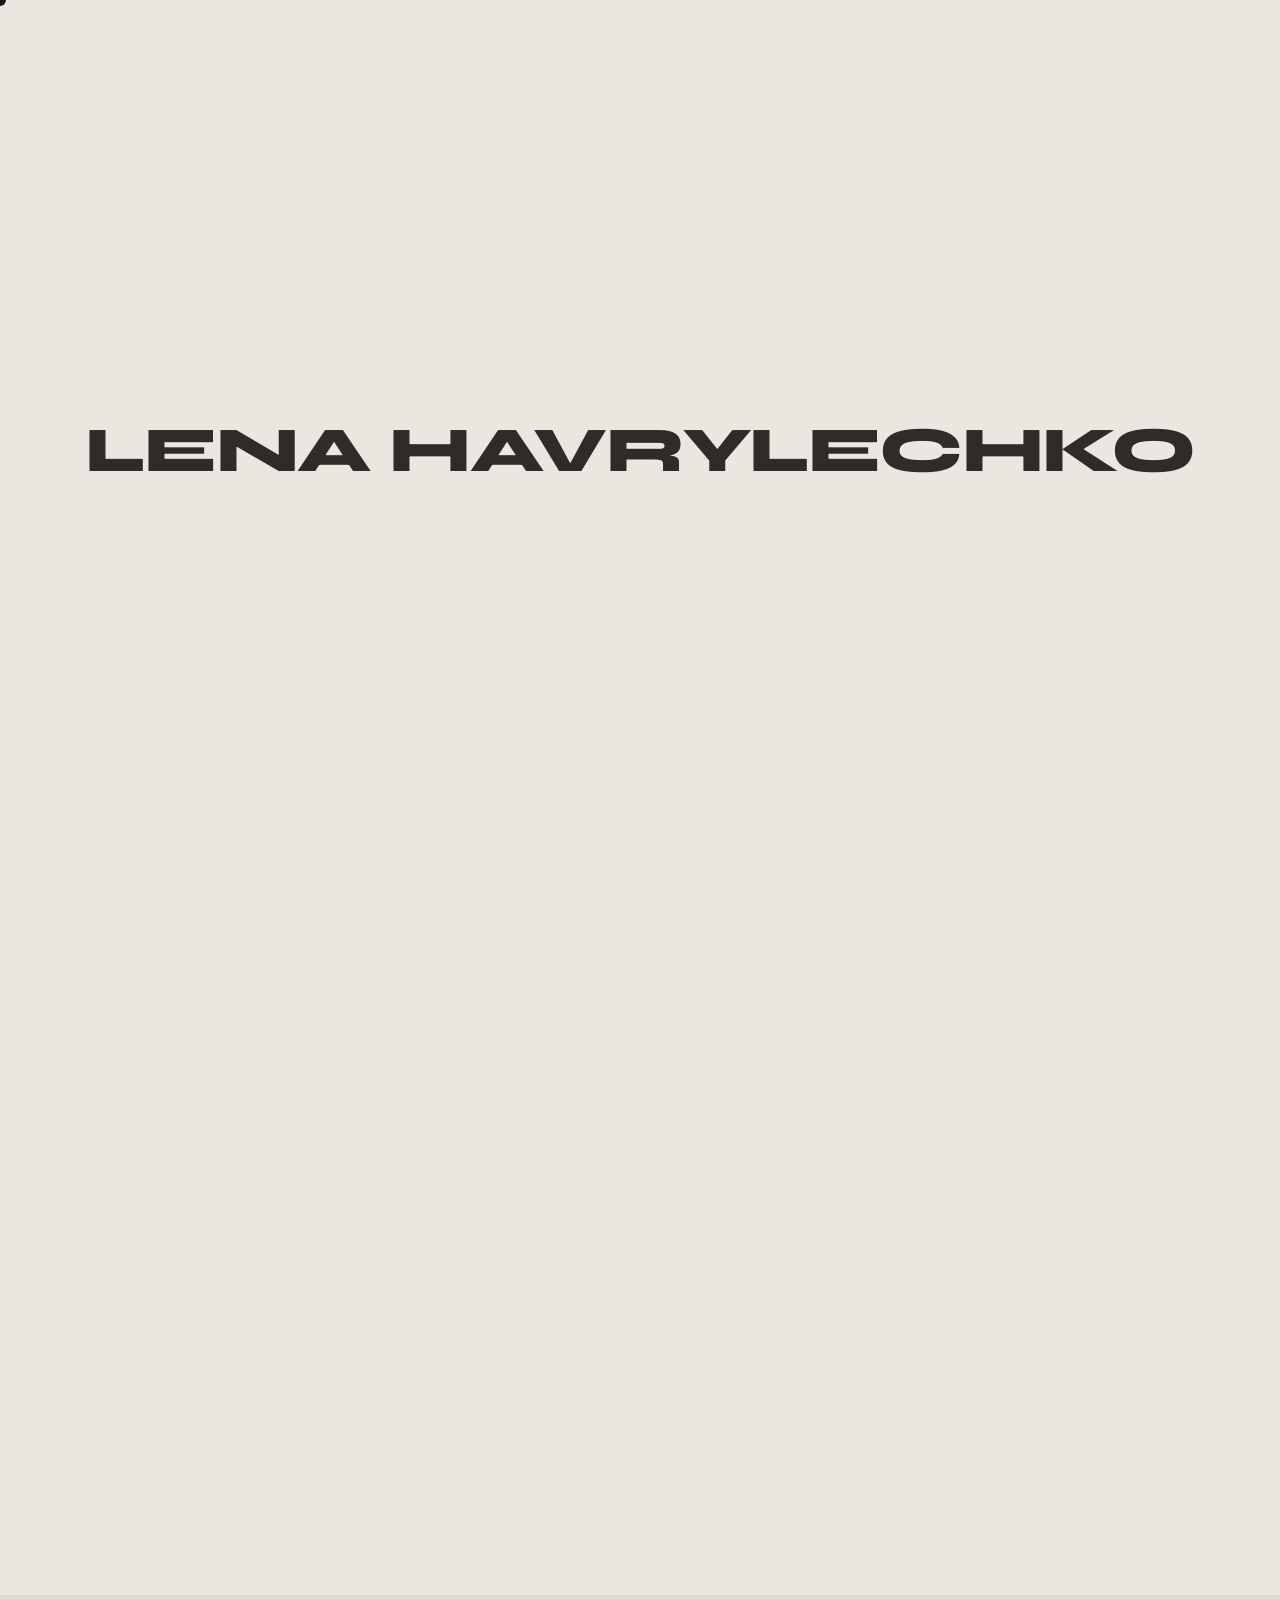
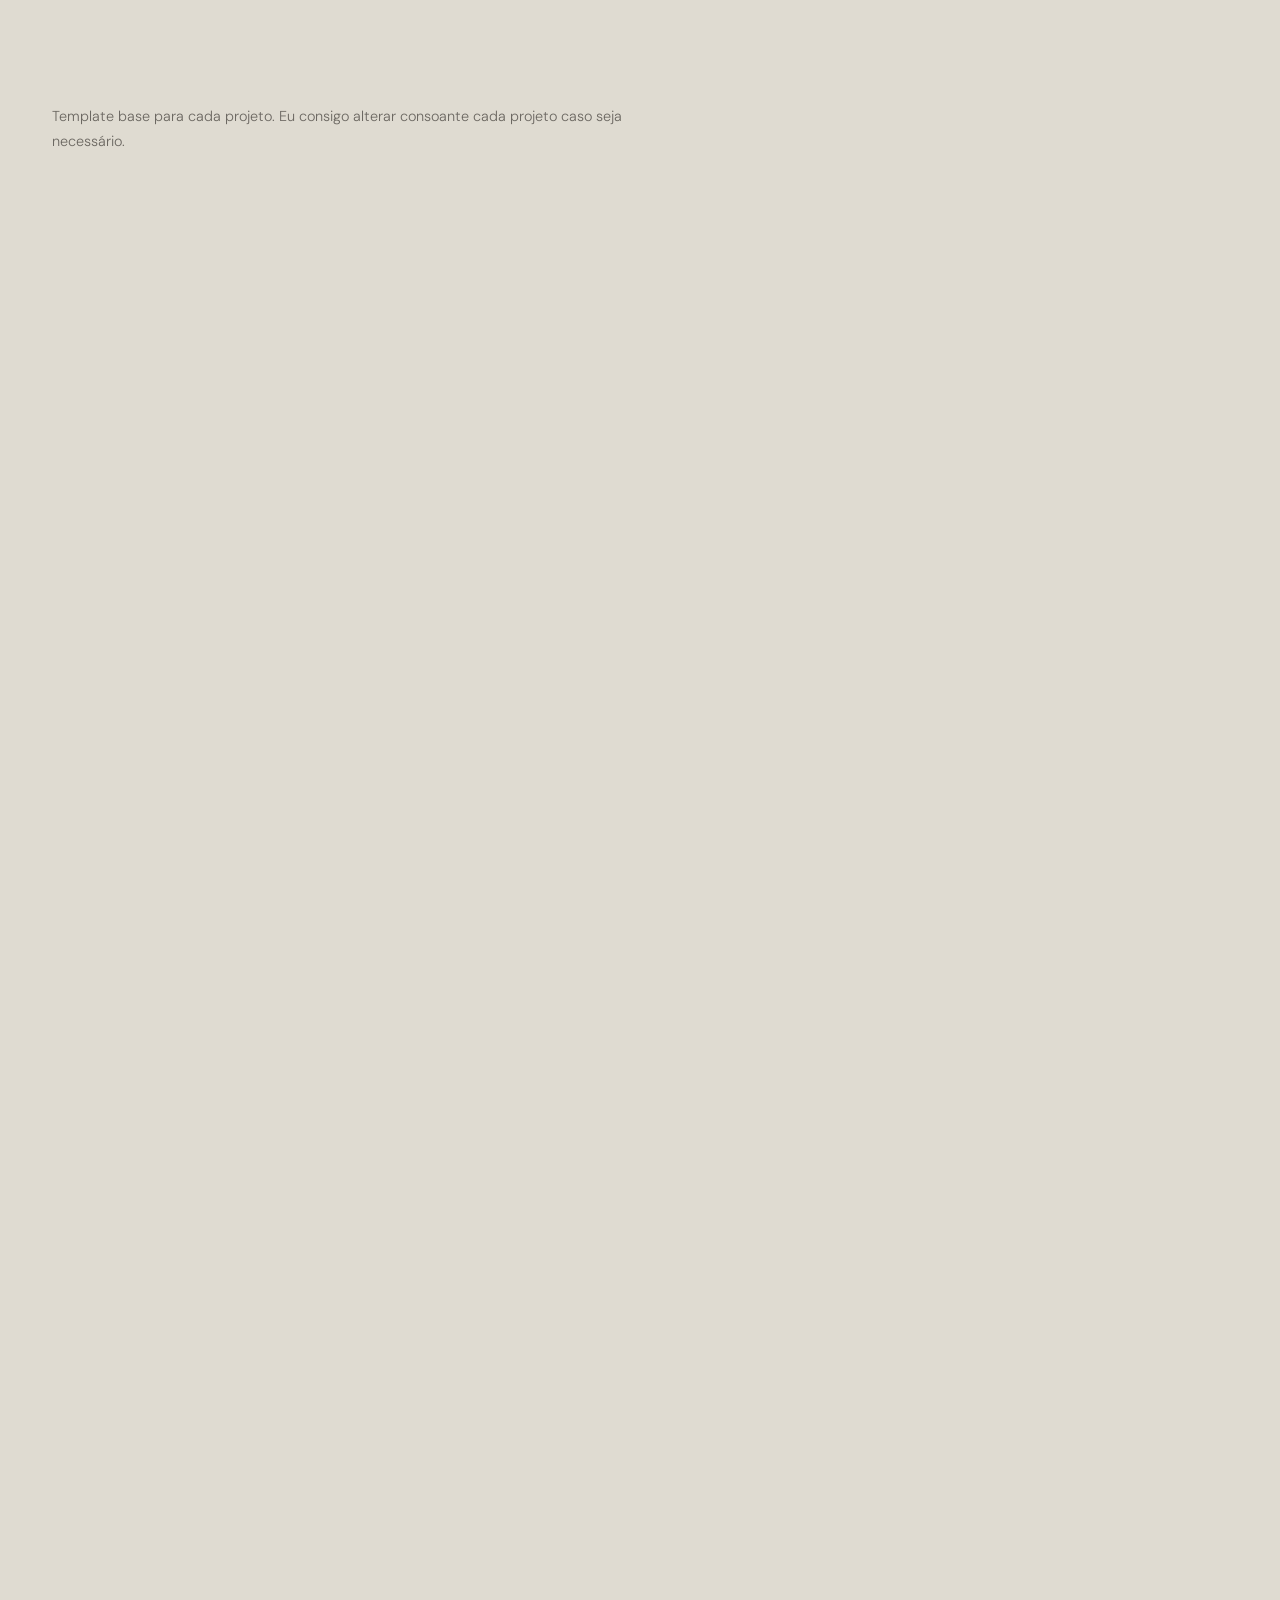
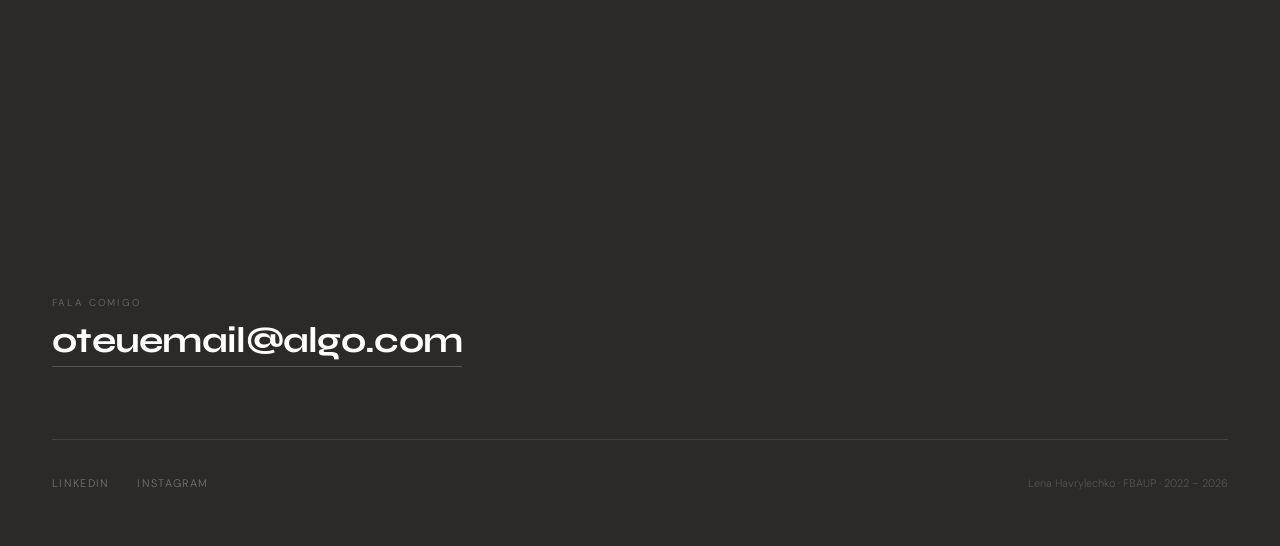
==== index.html @ eed24e43 "Update index.html" ====
<!DOCTYPE html>
<html lang="en">
<head>
  <meta charset="UTF-8">
  <meta name="viewport" content="width=device-width, initial-scale=1.0">
  <title>Lena Havrylechko — Portfolio Digital</title>
  <meta property="og:type" content="website">
  <meta property="og:title" content="Lena Havrylechko — Creative Portfolio">
  <meta property="og:description" content="Estudante na FBAUP (2022-2026).">
  <meta property="og:image" content="https://xeuph44-dot.github.io/imagens/favicon.svg">
  <link rel="icon" type="image/svg+xml" href="imagens/favicon.svg">
  <link rel="preconnect" href="https://fonts.googleapis.com">
  <link rel="preconnect" href="https://fonts.gstatic.com" crossorigin>
  <link href="https://fonts.googleapis.com/css2?family=Syne:wght@400;700;800&family=DM+Sans:ital,opsz,wght@0,9..40,300;0,9..40,400;0,9..40,500;1,9..40,300&display=swap" rel="stylesheet">
  <link rel="stylesheet" href="style.css">
</head>
<body>

<div id="preloader">
  <div class="preloader-text">LENA <span>HAVRYLECHKO</span></div>
</div>

<div id="custom-cursor">
  <span class="cursor-text">VIEW</span>
</div>

<!-- NAV -->
<nav class="nav" id="site-nav">
  <a href="#" class="nav-logo">Lena Havrylechko</a>
  <ul class="nav-links">
    <li><a href="index.html" class="active">Index</a></li>
    <li><a href="index.html#work">Work</a></li>
    <li><a href="play.html">Play</a></li>
    <li><a href="index.html#about">About</a></li>
    <li><a href="#" id="theme-toggle" style="font-weight: 700;">Dark Mode</a></li>
  </ul>
</nav>

<!-- HERO -->
<section class="hero" id="index">
  <div class="hero-eyebrow fi">
    <span class="eyebrow-dash"></span>
    <span class="eyebrow-text">Creative Portfolio — FBAUP · 2022 – 2026</span>
  </div>

  <h1 class="hero-headline fi">
    WELCOME<br>
    <span class="soft">TO</span> THE<br>
    COLLECTION<span class="soft">.</span>
  </h1>

  <div class="hero-lower fi">

    <div class="hero-slideshow-container">
      <div class="hero-slideshow">
        <img src="imagens/imagem1.webp" class="slide active" alt="Trabalho 1">
        <img src="imagens/imagem2.webp" class="slide" alt="Trabalho 2">
        <img src="imagens/imagem3.webp" class="slide" alt="Trabalho 3">
      </div>

      <div class="slide-captions">
        <div class="slide-cap active">
          <span class="sc-cat">Tema</span>
          <span class="sc-brand">LENA HAVRYLECHKO</span>
          <span class="sc-year">2024</span>
        </div>
        <div class="slide-cap">
          <span class="sc-cat">Tema</span>
          <span class="sc-brand">LENA HAVRYLECHKO</span>
          <span class="sc-year">2025</span>
        </div>
        <div class="slide-cap">
          <span class="sc-cat">Tema</span>
          <span class="sc-brand">LENA HAVRYLECHKO</span>
          <span class="sc-year">2026</span>
        </div>
      </div>
    </div>

    <div class="hero-right-col">
      <div class="hero-text-zone">
        <p class="hero-desc">
          Uma frase impactante e isso que explique bué brevemente o teu percurso ou algo do género.
        </p>
        <div class="hero-actions">
          <a href="portfolio_lena.pdf" target="_blank" class="play-cta">See Portfolio</a>
          <a href="curriculo_lena.pdf" target="_blank" class="play-cta">Download CV</a>
        </div>
      </div>

      <div class="hero-skills">
        <span class="skills-title">My main skills</span>
        <div class="skill-item">Photography</div>
        <div class="skill-item">Hand-drawn tile painting</div>
        <div class="skill-item"></div>
        <div class="skill-item">O teu ponto forte 4</div>
        <div class="skill-item">O teu ponto forte 5</div>
      </div>
    </div>
  </div>
</section>

<!-- SELECTED WORK -->
<section class="work-section" id="work">
  <div class="section-header fi">
    <span class="section-label">Selected Work</span>
    <span class="section-count">03 Projects</span>
  </div>

  <div class="projects-list fi">
    <a class="project-row" href="#project-detail">
      <span class="proj-num">01</span>
      <span class="proj-dot"></span>
      <div class="proj-main">
        <span class="proj-cat">Documentary on ukranian lives</span>
        <span class="proj-title">Stories that stayed</span>
      </div>
      <span class="proj-course">Cadeira</span>
      <span class="proj-year">Ano</span>
      <span class="proj-arrow">↗</span>
    </a>

    <a class="project-row" href="#">
      <span class="proj-num">02</span>
      <span class="proj-dot"></span>
      <div class="proj-main">
        <span class="proj-cat">Tema</span>
        <span class="proj-title">Projeto 2</span>
      </div>
      <span class="proj-course">Cadeira</span>
      <span class="proj-year">Ano</span>
      <span class="proj-arrow">↗</span>
    </a>

    <a class="project-row" href="#">
      <span class="proj-num">03</span>
      <span class="proj-dot"></span>
      <div class="proj-main">
        <span class="proj-cat">Tema</span>
        <span class="proj-title">Projeto 3</span>
      </div>
      <span class="proj-course">Cadeira</span>
      <span class="proj-year">Ano</span>
      <span class="proj-arrow">↗</span>
    </a>
  </div>
</section>

<!-- PROJECT DETAIL SPEC -->
<section class="detail-section" id="project-detail">
  <div class="section-header fi">
    <span class="section-label">Anatomia — Página de Detalhe de Projeto</span>
  </div>
  <p style="font-size:0.9rem;color:var(--ink-mid);max-width:580px;line-height:1.75;margin-top:6px;margin-bottom:36px">
    Template base para cada projeto. Eu consigo alterar consoante cada projeto caso seja necessário.
  </p>

  <div class="detail-spec fi">
    <!-- Nav bar -->
    <div class="ds-nav">
      <span class="ds-nav-logo" style="cursor:pointer;" id="nav-back-top">LENA</span>
      <span id="nav-proj-title">Work / LENA - Projeto 1</span>
      <span>
        <a href="#" id="nav-prev" style="text-decoration:none; color:inherit;">← Prev</a> &nbsp;|&nbsp;
        <a href="#" id="nav-next" style="text-decoration:none; color:inherit;">Next →</a>
      </span>
    </div>

    <!-- Hero zone -->
    <div class="ds-hero">
      <div>
        <div class="ann">Zona 1 — Identificação do Projeto</div>
        <div class="ds-proj-num">01</div>
        <div class="ds-proj-title">LENA —<br>Projeto<br>1</div>
      </div>
      <div>
        <div class="ann" style="margin-bottom:20px">Zona 2 — Ficha Técnica</div>
        <div class="ds-meta-row"><span class="ds-meta-label">Categoria</span><span class="ds-meta-val">Tema</span></div>
        <div class="ds-meta-row"><span class="ds-meta-label">Cadeira</span><span class="ds-meta-val">Cadeira</span></div>
        <div class="ds-meta-row"><span class="ds-meta-label">Ano</span><span class="ds-meta-val">Ano</span></div>
        <div class="ds-meta-row"><span class="ds-meta-label">Docente</span><span class="ds-meta-val">Prof. [Nome]</span></div>
        <div class="ds-meta-row"><span class="ds-meta-label">Equipa</span><span class="ds-meta-val">Lena Havrylechko</span></div>
        <div class="ds-meta-row" style="border-bottom:none"><span class="ds-meta-label">Ferramentas</span><span class="ds-meta-val">Ferramentas que usaste</span></div>
      </div>
    </div>

    <!-- Full-width image -->
    <div class="ds-image-full" style="padding: 0; border: none;">
      <img src="imagens/imagem1.webp" alt="Capa do projeto" class="imagem-real">
    </div>

    <!-- Body: concept + process -->
    <div class="ds-body">
      <div>
        <div class="ann">Zona 4 — O Conceito</div>
        <div class="ds-body-label" style="margin-top:8px">Conceito &amp; Brief</div>
        <div class="ds-body-text"> Ya </div>
      </div>
      <div>
        <div class="ann">Zona 5 — Processo</div>
        <div class="ds-body-label" style="margin-top:8px">Investigação &amp; Processo</div>
        <div class="ds-body-text"> Ya </div>
      </div>
    </div>

    <!-- Image grid -->
    <div class="ds-img-grid">
      <div class="ds-img-cell"><span class="ph-label">[ Imagem 1 ]</span></div>
      <div class="ds-img-cell"><span class="ph-label">[ Imagem 2 ]</span></div>
      <div class="ds-img-cell"><span class="ph-label">[ Imagem 3 ]</span></div>
      <div class="ds-img-cell"><span class="ph-label">[ Imagem 4 ]</span></div>
    </div>

    <!-- Video zone -->
    <div class="ds-video-zone">
      <div class="ann">Zona 6 — Vídeo</div>
      <div class="ds-video-label" style="margin-top:8px"> Título do video </div>
      <div class="ds-video-main">
        <svg viewBox="0 0 24 24" fill="none" stroke="currentColor" stroke-width="1.5"><circle cx="12" cy="12" r="10"/><polygon points="10,8 16,12 10,16"/></svg>
        VÍDEO PRINCIPAL — Making-of  / Demo Final
      </div>
      <div class="ds-video-sm-row">
        <div class="ds-video-sm">Clipe 1</div>
        <div class="ds-video-sm">Clipe 2</div>
      </div>
    </div>

    <!-- Next project nav -->
    <div class="ds-next">
      <span class="ds-next-label">Próximo Projeto</span>
      <div>
        <div style="font-size:0.58rem;letter-spacing:0.16em;text-transform:uppercase;color:var(--ink-faint);margin-bottom:4px">02 — Editorial Design</div>
        <div class="ds-next-title">LENA - Projeto 2 ↗</div>
      </div>
    </div>
  </div>
</section>

<!-- PLAYGROUND TEASER -->
<section class="play-section fi" id="play">
  <div>
    <div class="play-eyebrow">Also Explore →</div>
    <div class="play-title">PLAY<br>GROUND</div>
    <p class="play-desc">Works-in-progress, almost-made-its, weekend experiments, and all the beautiful failures in between.</p>
  </div>
  <a href="play.html" class="play-cta">Explore the Playground →</a>
</section>

<!-- SITEMAP -->
<section class="sitemap-section">
  <div class="section-header fi">
    <span class="section-label">Mapa do Site — Estrutura de Navegação</span>
  </div>

  <div class="sitemap-grid fi">
    <div class="sitemap-col">
      <div class="sitemap-page">01 — Index</div>
      <div class="sitemap-item"><b>Welcome</b>Opa eu depois arranjo o que escrever nestas partes mas tou sem ideias</div>
      <div class="sitemap-item"><b>Focus Statement</b>Especialidades e isso</div>
      <div class="sitemap-item"><b>Selected Work</b>Lista sequencial dos teus projetos com número, categoria, nome, cadeira e ano</div>
      <div class="sitemap-item"><b>Playground Teaser</b>Também não sei o que meter aqui mas oi lena és muito fixe</div>
    </div>

    <div class="sitemap-col">
      <div class="sitemap-page">02 — Work</div>
      <div class="sitemap-item"><b>Work Overview</b>Vista geral com uma lista ou grelha de projetos</div>
      <div class="sitemap-item"><b>Project Detail (×5)</b>Case study completo por projeto se quiseres, se não removo essa parte</div>
      <div class="sitemap-item"><b>→ Conceito</b>Brief, intenção criativa, problema</div>
      <div class="sitemap-item"><b>→ Processo</b>Rascunhos, iterações, pesquisa ou fontes de ideias</div>
      <div class="sitemap-item"><b>→ Finais</b>Imagens do projeto em si</div>
      <div class="sitemap-item"><b>→ Vídeo</b>Motion, making-of, algum projeto em vídeo que tenhas, etc...</div>
    </div>

    <div class="sitemap-col">
      <div class="sitemap-page">03 — Play</div>
      <div class="sitemap-item"><b>Intro Copy</b>Uma frase chunga que nem tudo o que começa termina</div>
      <div class="sitemap-item"><b>WIP / Testes</b>Projetos em progresso, explorações soltas</div>
      <div class="sitemap-item"><b>Almost Made It</b>Projetos quase finais — semi-apresentáveis</div>
      <div class="sitemap-item"><b>Experiments</b>Trabalhos pessoais fora do curriculum</div>
    </div>

    <div class="sitemap-col">
      <div class="sitemap-page">04 — About</div>
      <div class="sitemap-item"><b>My Story</b>Percurso e contexto ao longo dos anos</div>
      <div class="sitemap-item"><b>Method</b>Processo de pesquisa e estratégia criativa</div>
      <div class="sitemap-item"><b>Values</b>O que me guia enquanto artista</div>
    </div>

    <div class="sitemap-col">
      <div class="sitemap-page">05 — Contact</div>
      <div class="sitemap-item"><b>See You / Despedida</b>Headline de saída</div>
      <div class="sitemap-item"><b>Email grande</b>oteuemail@algo.com em tamanho de destaque</div>
      <div class="sitemap-item"><b>Redes Sociais</b>LinkedIn · Instagram  alguma outra rede social</div>
      <div class="sitemap-item"><b>Créditos</b>Ano + escola + nome</div>
    </div>
  </div>
</section>

<!-- ABOUT -->
<section class="about-section" id="about">
  <div class="about-grid">

    <div class="about-left fi">
      <h2 class="about-title">NICE TO<br>MEET<br><span class="soft">YOU.</span></h2>
      <div class="about-img-wrapper">
        <img src="img/lena-perfil.jpg" alt="Lena Havrylechko" class="imagem-real">
      </div>
    </div>

    <div class="about-right fi">

      <div class="about-block">
        <h3 class="about-label">01 — My Story</h3>
        <p class="about-text">
          My name is Helena Zaruba, and I am a fourth-year student of Multimedia Fine Arts at the Faculty of Fine Arts of the University of Porto.
Several of my video projects focus on the consequences of war and its impact on everyday life.
In photography, I am particularly interested in subjects connected to my own life and environment. On one of my photographic series documents the people I worked with while employed in a restaurant, focusing on everyday relationships, work routines, and human connections.
Alongside photography and video, I also practice traditional tile painting outside the academic environment. I create hand-painted ceramic tiles using cobalt blue pigments and historical decorative patterns inspired by traditional ceramic techniques.
        </p>
      </div>

      <div class="about-block">
        <h3 class="about-label">02 — Method</h3>
        <p class="about-text">
          My artistic practice is primarily focused on photography and video. I am interested in documenting real experiences, personal stories, and contemporary social issues that shape people’s lives. Through my work, I explore themes such as war, memory, identity, friendship, migration, and social change.
        </p>
      </div>

      <div class="about-block">
        <h3 class="about-label">03 — Values</h3>
        <p class="about-text">
          Through documentary filmmaking, I seek to give space to real voices and experiences, including stories of people close to me whose lives have changed significantly in recent years.
          Across different media, I am interested in connecting personal experiences with broader social realities and creating work that is both personal and socially engaged.
        </p>
      </div>

    </div>
  </div>
</section>

<!-- FOOTER -->
<footer class="footer">
  <div class="footer-headline fi">
    SEE<br><span class="dim">YOU</span><br>SOON<span class="dim">.</span>
  </div>

  <div class="footer-cta-label">Fala comigo</div>
  <a href="mailto:hi@forma.pt" class="footer-email">oteuemail@algo.com</a>

  <div class="footer-bottom">
    <div class="footer-socials">
      <a href="#" class="footer-soc">LinkedIn</a>
      <a href="#" class="footer-soc">Instagram</a>
    </div>
    <span class="footer-copy">Lena Havrylechko · FBAUP · 2022 – 2026</span>
  </div>
</footer>

<div id="lightbox">
  <img id="lightbox-img" src="" alt="Imagem Ampliada">

  <div class="lb-footer">
    <span class="lb-cat" id="lb-cat">Categoria</span>
    <span class="lb-brand">LENA HAVRYLECHKO</span>
    <span class="lb-year" id="lb-year">2024</span>
  </div>
</div>

<script src="https://unpkg.com/lenis@1.1.13/dist/lenis.min.js"></script>
<script>
  const lenis = new Lenis({
    duration: 1.4,
    easing: (t) => Math.min(1, 1.001 - Math.pow(2, -10 * t)),
    smoothWheel: true
  });

  function raf(time) {
    lenis.raf(time);
    requestAnimationFrame(raf);
  }
  requestAnimationFrame(raf);

  const io = new IntersectionObserver(
    entries => entries.forEach(e => {
      if (e.isIntersecting) { e.target.classList.add('vis'); io.unobserve(e.target); }
    }),
    { threshold: 0.08, rootMargin: '0px 0px -32px 0px' }
  );
  document.querySelectorAll('.fi').forEach(el => io.observe(el));

  const nav = document.getElementById('site-nav');
  window.addEventListener('scroll', () => {
    nav.classList.toggle('scrolled', window.scrollY > 60);
  }, { passive: true });


  // LÓGICA DE NAVEGAÇÃO DOS PROJETOS

  const projetosData = [
    {
      num: "01",
      title: "LENA —<br>Projeto<br>1",
      category: "Tema",
      course: "Cadeira",
      year: "Ano",
      prof: "Professor",
      team: "Lena Havrylechko",
      tools: "Ferramentas",
      concept: "Conceito do projeto 1 aqui...",
      process: "Processo do projeto 1 aqui...",
      mainImage: "img/projeto1-capa.jpg",
      gallery: [
        "img/projeto1-detalhe1.jpg",
        "img/projeto1-detalhe2.jpg",
        "img/projeto1-detalhe3.jpg",
        "img/projeto1-detalhe4.jpg"
      ]
      video: "https://www.youtube.com/embed/1gpRumha0E8?si=e0bRbY8hKw0Y1LJc"
    },
    {
      num: "02",
      title: "LENA —<br>Projeto<br>2",
      category: "Tema",
      course: "Cadeira",
      year: "Ano",
      prof: "Professor",
      team: "Lena Havrylechko",
      tools: "Ferramentas",
      concept: "Conceito do projeto 2 aqui...",
      process: "Processo do projeto 2 aqui...",
      mainImage: "img/projeto2-capa.jpg",
      gallery: [
        "img/projeto2-detalhe1.jpg",
        "img/projeto2-detalhe2.jpg",
        "img/projeto2-detalhe3.jpg",
        "img/projeto2-detalhe4.jpg"
      ]
      video: "https://www.youtube.com/embed/O_TEU_LINK_AQUI"
    },
    {
      num: "03",
      title: "LENA —<br>Projeto<br>3",
      category: "Tema",
      course: "Cadeira",
      year: "Ano",
      prof: "Professor",
      team: "Lena Havrylechko",
      tools: "Ferramentas",
      concept: "Conceito do projeto 3 aqui...",
      process: "Processo do projeto 3 aqui...",
      mainImage: "img/projeto3-capa.jpg",
      gallery: [
        "img/projeto3-detalhe1.jpg",
        "img/projeto3-detalhe2.jpg",
        "img/projeto3-detalhe3.jpg",
        "img/projeto3-detalhe4.jpg"
      ]
      video: "https://www.youtube.com/embed/O_TEU_LINK_AQUI"
    }
  ];
  let currentProjectIndex = 0;

  function loadProject(index, fazScroll = true) {
    currentProjectIndex = index;
    const proj = projetosData[index];
    const navTitleClean = proj.title.replace(/<br>/g, ' ').toUpperCase();
    document.getElementById('nav-proj-title').innerHTML = 'WORK / ' + navTitleClean;

    document.querySelector('.ds-proj-num').innerHTML = proj.num;
    document.querySelector('.ds-proj-title').innerHTML = proj.title;

    const metaValues = document.querySelectorAll('.ds-meta-val');
    metaValues[0].innerHTML = proj.category;
    metaValues[1].innerHTML = proj.course;
    metaValues[2].innerHTML = proj.year;
    metaValues[3].innerHTML = proj.prof;
    metaValues[4].innerHTML = proj.team;
    metaValues[5].innerHTML = proj.tools;

    const bodyTexts = document.querySelectorAll('.ds-body-text');
    bodyTexts[0].innerHTML = proj.concept;
    bodyTexts[1].innerHTML = proj.process;

    const mainImgEl = document.querySelector('.ds-image-full img');
    if (mainImgEl && proj.mainImage) {
      mainImgEl.src = proj.mainImage;
    }

    const galleryImgEls = document.querySelectorAll('.ds-img-cell img');
    galleryImgEls.forEach((imgEl, i) => {
      if (proj.gallery && proj.gallery[i]) {
        imgEl.src = proj.gallery[i];
        imgEl.parentElement.style.display = 'flex';
      } else {
        imgEl.parentElement.style.display = 'none';
      }

      const videoContainer = document.querySelector('.ds-video-main');
    
    if (videoContainer) {
      if (proj.video && proj.video !== "") {
        videoContainer.innerHTML = `
          <iframe width="100%" height="100%" src="${proj.video}" 
                  title="YouTube video player" frameborder="0" 
                  allow="accelerometer; autoplay; clipboard-write; encrypted-media; gyroscope; picture-in-picture" 
                  allowfullscreen 
                  style="width: 100%; height: 100%; aspect-ratio: 16/9;">
          </iframe>
        `;
        videoContainer.style.display = 'block'; 
      } else {
        videoContainer.innerHTML = "";
        videoContainer.style.display = 'none';
      }
    }
    });


    const nextIndex = (index + 1) % projetosData.length;
    const nextProj = projetosData[nextIndex];

    const nextTitleClean = nextProj.title.replace(/<br>/g, ' ');
    document.querySelector('.ds-next-title').innerHTML = nextTitleClean + ' ↗';
    document.querySelector('.ds-next div div').innerHTML = nextProj.num + ' — ' + nextProj.category;

    if (fazScroll) {
      lenis.scrollTo('#project-detail', { duration: 1.5 });
    }
  }

  const projectRows = document.querySelectorAll('.project-row');
  projectRows.forEach((row, index) => {
    row.addEventListener('click', (e) => {
      e.preventDefault();
      loadProject(index, true);
    });
  });



  const nextButton = document.querySelector('.ds-next');
  nextButton.addEventListener('click', () => {
    const nextIndex = (currentProjectIndex + 1) % projetosData.length;
    loadProject(nextIndex, true);
  });

  loadProject(0, false);

  // NAVEGAÇÃO DA BARRA SUPERIOR (ds-nav)

  document.getElementById('nav-prev').addEventListener('click', (e) => {
    e.preventDefault();
    const prevIndex = (currentProjectIndex === 0) ? projetosData.length - 1 : currentProjectIndex - 1;
    loadProject(prevIndex);
  });

  document.getElementById('nav-next').addEventListener('click', (e) => {
    e.preventDefault();
    const nextIndex = (currentProjectIndex + 1) % projetosData.length;
    loadProject(nextIndex);
  });

  document.getElementById('nav-back-top').addEventListener('click', () => {
    lenis.scrollTo('#work', { duration: 2.5 });
  });

  const menuLinks = document.querySelectorAll('.nav-links a[href^="#"]');

  menuLinks.forEach(link => {
    link.addEventListener('click', (e) => {
      e.preventDefault();

      const targetId = link.getAttribute('href');
      lenis.scrollTo(targetId, {
        duration: 2.5,
        offset: -68
      });
    });
  });
  const themeToggle = document.getElementById('theme-toggle');
  const body = document.body;

  const savedTheme = localStorage.getItem('portfolio-theme');
  if (savedTheme === 'dark') {
    body.classList.add('dark-theme');
    if (themeToggle) themeToggle.innerText = 'Light Mode';
  }

  if (themeToggle) {
    themeToggle.addEventListener('click', (e) => {
      e.preventDefault();

      body.classList.toggle('dark-theme');

      if (body.classList.contains('dark-theme')) {
        localStorage.setItem('portfolio-theme', 'dark');
        themeToggle.innerText = 'Light Mode';
      } else {
        localStorage.setItem('portfolio-theme', 'light');
        themeToggle.innerText = 'Dark Mode';
      }
    });

    const preloader = document.getElementById('preloader');

    if (!sessionStorage.getItem('jaViuLoader')) {
      window.addEventListener('load', () => {
        setTimeout(() => {
          preloader.classList.add('loaded');
          sessionStorage.setItem('jaViuLoader', 'true');
        }, 1200);
      });
    } else {
      preloader.style.transition = 'none';
      preloader.classList.add('loaded');
      preloader.style.display = 'none';
    }

    const cursor = document.getElementById('custom-cursor');

    const cursorText = cursor.querySelector('.cursor-text');

    if (window.matchMedia("(pointer: fine)").matches) {
      let mouseX = window.innerWidth / 2;
      let mouseY = window.innerHeight / 2;

      window.addEventListener('mousemove', (e) => {
        mouseX = e.clientX;
        mouseY = e.clientY;
        cursor.style.transform = `translate(${mouseX}px, ${mouseY}px) translate(-50%, -50%)`;
      });

      lenis.on('scroll', () => {
        const elUnderMouse = document.elementFromPoint(mouseX, mouseY);

        if (elUnderMouse && elUnderMouse.closest('.project-row, .ds-image-full, .ds-img-cell')) {
          cursor.classList.add('hover-project');
        } else {
          cursor.classList.remove('hover-project');
        }
      });

      const viewTriggers = document.querySelectorAll('.project-row, .ds-image-full, .ds-img-cell');

      const lightbox = document.getElementById('lightbox');
      const lightboxImg = document.getElementById('lightbox-img');
      const lbCat = document.getElementById('lb-cat');
      const lbYear = document.getElementById('lb-year');

      let activeImgRect = null;

      viewTriggers.forEach(item => {
        item.addEventListener('mouseenter', () => { cursor.classList.add('hover-project'); });
        item.addEventListener('mouseleave', () => { cursor.classList.remove('hover-project'); });

        if (item.classList.contains('ds-image-full') || item.classList.contains('ds-img-cell')) {
          item.addEventListener('click', () => {
            const realImg = item.querySelector('img');
            const imageSource = realImg ? realImg.src : 'imagens/imagem1.webp';

            const currentProj = projetosData[currentProjectIndex];
            lbCat.innerText = currentProj.category;
            lbYear.innerText = currentProj.year;

            activeImgRect = item.getBoundingClientRect();

            lightboxImg.src = imageSource;
            lightboxImg.style.transition = 'none';
            lightboxImg.style.top = activeImgRect.top + 'px';
            lightboxImg.style.left = activeImgRect.left + 'px';
            lightboxImg.style.width = activeImgRect.width + 'px';
            lightboxImg.style.height = activeImgRect.height + 'px';

            lightbox.classList.add('active');
            document.body.classList.add('lightbox-open');
            cursor.classList.remove('hover-project');
            cursor.classList.add('hover-close');
            cursorText.innerText = 'CLOSE';

            if(typeof lenis !== 'undefined') lenis.stop();

            requestAnimationFrame(() => {
              requestAnimationFrame(() => {
                lightboxImg.style.transition = 'all 0.6s cubic-bezier(0.16, 1, 0.3, 1)';

                lightboxImg.style.top = '5vh';
                lightboxImg.style.left = '5vw';
                lightboxImg.style.width = '90vw';
                lightboxImg.style.height = '80vh';
              });
            });
          });
        }
      });

      lightbox.addEventListener('click', () => {
        if (activeImgRect) {
          lightboxImg.style.top = activeImgRect.top + 'px';
          lightboxImg.style.left = activeImgRect.left + 'px';
          lightboxImg.style.width = activeImgRect.width + 'px';
          lightboxImg.style.height = activeImgRect.height + 'px';
        }

        lightbox.classList.remove('active');
        document.body.classList.remove('lightbox-open');
        cursor.classList.remove('hover-close');
        cursorText.innerText = 'VIEW';

        setTimeout(() => {
          if(typeof lenis !== 'undefined') lenis.start();
        }, 600);
      });
    }
  }
  const slides = document.querySelectorAll('.hero-slideshow .slide');
  const captions = document.querySelectorAll('.slide-captions .slide-cap');
  let currentSlide = 0;

  if (slides.length > 0) {
    setInterval(() => {
      slides[currentSlide].classList.remove('active');
      if(captions[currentSlide]) captions[currentSlide].classList.remove('active');

      currentSlide = (currentSlide + 1) % slides.length;

      slides[currentSlide].classList.add('active');
      if(captions[currentSlide]) captions[currentSlide].classList.add('active');
    }, 3500);
  }
</script>
</body>
</html>
---- style.css ----
/* RESET */
*, *::before, *::after { box-sizing: border-box; margin: 0; padding: 0; }

:root {
  --bg:       #EBE7E0;
  --bg-alt:   #DFDBD1;
  --bg-dark:  #2C2A28;

  --ink:      #2E2B29;
  --ink-mid:  #6B6761;
  --ink-faint:#A8A49A;

  --line:     #D6D2C7;
  --hover:    #E2DECD;

  --f-display: 'Syne', sans-serif;
  --f-body:    'DM Sans', sans-serif;
}

::selection {
  background: var(--ink); /* O fundo fica com a cor do texto */
  color: var(--bg);       /* O texto fica com a cor do fundo */
}
::-moz-selection {
  background: var(--ink);
  color: var(--bg);
}

/* DARK THEME */
body.dark-theme {
  --bg:       #1A1918;
  --bg-alt:   #22201F;
  --bg-dark:  #0F0F0E;

  --ink:      #EBE7E0;
  --ink-mid:  #A8A49A;
  --ink-faint:#6B6761;

  --line:     #383432;
  --hover:    #292725;
}

body {
  background: var(--bg);
  color: var(--ink);
  font-family: var(--f-body);
  font-weight: 300;
  font-size: 16px;
  -webkit-font-smoothing: antialiased;
  overflow-x: hidden;
}

/* NAV */
.nav {
  position: fixed;
  inset: 0 0 auto 0;
  z-index: 100;
  height: 68px;
  display: flex;
  align-items: center;
  justify-content: space-between;
  padding: 0 52px;
  background: var(--bg);
  backdrop-filter: blur(16px);
  -webkit-backdrop-filter: blur(16px);
  transition: border-bottom-color 0.3s;
  border-bottom: 1px solid transparent;
}
.nav.scrolled { border-bottom-color: var(--line); }

.nav-logo {
  font-family: var(--f-display);
  font-weight: 800;
  font-size: 0.82rem;
  letter-spacing: 0.16em;
  text-transform: uppercase;
  text-decoration: none;
  color: var(--ink);
}

.nav-links {
  display: flex;
  gap: 36px;
  list-style: none;
}
.nav-links a {
  font-size: 0.7rem;
  font-weight: 400;
  letter-spacing: 0.1em;
  text-transform: uppercase;
  text-decoration: none;
  color: var(--ink-faint);
  transition: color 0.2s;
  position: relative;
  padding-bottom: 2px;
}
.nav-links a.active { color: var(--ink); }
.nav-links a.active::after {
  content: '';
  position: absolute;
  bottom: -2px; left: 0; right: 0;
  height: 1px;
  background: var(--ink);
}
.nav-links a:hover { color: var(--ink); }

/* HERO */
.hero {
  padding: 156px 52px 108px;
}

.hero-eyebrow {
  display: flex;
  align-items: center;
  gap: 14px;
  margin-bottom: 52px;
}
.eyebrow-dash {
  width: 28px; height: 1px;
  background: var(--ink-faint);
  flex-shrink: 0;
}
.eyebrow-text {
  font-size: 0.66rem;
  font-weight: 400;
  letter-spacing: 0.22em;
  text-transform: uppercase;
  color: var(--ink-faint);
}

.hero-headline {
  font-family: var(--f-display);
  font-weight: 800;
  font-size: clamp(3.8rem, 8.5vw, 13.5rem);
  line-height: 0.88;
  letter-spacing: -0.04em;
  text-transform: uppercase;
  margin-bottom: 72px;
}
.hero-headline .soft {
  font-style: italic;
  color: var(--ink-faint);
  letter-spacing: -0.06em;
}

.hero-lower {
  display: grid;
  grid-template-columns: 1.3fr 1fr;
  gap: 80px;
  max-width: 1300px;
  padding-top: 40px;
  border-top: 1px solid var(--line);
}

.hero-slideshow-container {
  display: flex;
  flex-direction: column;
  gap: 16px;
}

.hero-slideshow {
  width: 100%;
  height: 520px;
  position: relative;
  overflow: hidden;
  border: 1px solid var(--line);
  background: var(--bg-alt);
}

.hero-slideshow img {
  position: absolute;
  top: 0; left: 0;
  width: 100%; height: 100%;
  object-fit: cover;
  opacity: 0;
  transition: opacity 1.2s ease-in-out;
}
.hero-slideshow img.active { opacity: 1; }

.slide-captions {
  position: relative;
  height: 24px;
}
.slide-cap {
  position: absolute;
  top: 0; left: 0; width: 100%;
  display: grid;
  grid-template-columns: 1fr auto 1fr;
  align-items: baseline;
  opacity: 0;
  transition: opacity 1.2s ease-in-out;
  pointer-events: none;
}
.slide-cap.active { opacity: 1; }

.sc-cat { text-align: left; font-size: 0.62rem; letter-spacing: 0.18em; text-transform: uppercase; color: var(--ink-faint); }
.sc-brand { text-align: center; font-family: var(--f-display); font-weight: 800; font-size: 0.85rem; letter-spacing: 0.05em; color: var(--ink); }
.sc-year { text-align: right; font-size: 0.62rem; letter-spacing: 0.18em; color: var(--ink-faint); }

.hero-right-col {
  display: flex;
  flex-direction: column;
  gap: 80px;
  padding-top: 16px;
}

.hero-text-zone { display: flex; flex-direction: column; gap: 36px; }
.hero-desc { max-width: 100%; font-size: 1.05rem; }
.hero-actions { display: flex; gap: 16px; flex-wrap: wrap; }
.skills-title { font-size: 0.62rem; letter-spacing: 0.22em; text-transform: uppercase; color: var(--ink-faint); margin-bottom: 20px; display: block; }

@media (max-width: 900px) {
  .hero-lower { grid-template-columns: 1fr; gap: 56px; }
  .hero-slideshow { height: 320px; }
  .slide-cap { grid-template-columns: 1fr; gap: 6px; text-align: center; }
  .sc-cat, .sc-brand, .sc-year { text-align: center; }
  .hero-right-col { gap: 56px; }
}

.hero-skills { display: flex; flex-direction: column; gap: 9px; }
.skill-item {
  display: flex;
  align-items: center;
  gap: 12px;
  font-family: var(--f-display);
  font-size: 0.76rem;
  font-weight: 700;
  letter-spacing: 0.12em;
  text-transform: uppercase;
  color: var(--ink-mid);
}
.skill-item::before {
  content: '→';
  color: var(--ink-faint);
  font-family: var(--f-body);
  font-weight: 300;
}

/* SELECTED WORK */
.work-section { padding: 56px 52px 96px; }

.section-header {
  display: flex;
  justify-content: space-between;
  align-items: baseline;
  margin-bottom: 36px;
}
.section-label {
  font-size: 0.64rem;
  font-weight: 400;
  letter-spacing: 0.24em;
  text-transform: uppercase;
  color: var(--ink-faint);
}
.section-count {
  font-family: var(--f-display);
  font-weight: 800;
  font-size: 0.7rem;
  letter-spacing: 0.06em;
  color: var(--ink-faint);
}

.projects-list { border-top: 1px solid var(--line); }

.project-row {
  display: grid;
  grid-template-columns: 64px 32px 1fr 200px 72px 32px;
  align-items: center;
  gap: 16px;
  padding: 26px 0;
  border-bottom: 1px solid var(--line);
  cursor: pointer;
  text-decoration: none;
  color: inherit;
  transition: background 0.22s ease, padding 0.22s ease, margin 0.22s ease;
}
.project-row:hover {
  background: var(--hover);
  padding-left: 20px;
  padding-right: 20px;
  margin: 0 -20px;
}
.proj-num {
  font-family: var(--f-display);
  font-weight: 800;
  font-size: 0.7rem;
  letter-spacing: 0.04em;
  color: var(--ink-faint);
}
.proj-dot {
  width: 5px; height: 5px;
  border-radius: 50%;
  background: var(--ink-faint);
}
.proj-main { display: flex; flex-direction: column; gap: 3px; }
.proj-cat {
  font-size: 0.58rem;
  font-weight: 400;
  letter-spacing: 0.18em;
  text-transform: uppercase;
  color: var(--ink-faint);
}
.proj-title {
  font-family: var(--f-display);
  font-weight: 700;
  font-size: 1.32rem;
  letter-spacing: -0.025em;
  transition: transform 0.22s ease;
}
.project-row:hover .proj-title { transform: translateX(5px); }
.proj-course {
  font-size: 0.76rem;
  font-weight: 300;
  color: var(--ink-mid);
  font-style: italic;
}
.proj-year {
  font-size: 0.7rem;
  font-weight: 300;
  color: var(--ink-faint);
  text-align: right;
}
.proj-arrow {
  font-size: 1.05rem;
  color: var(--ink-faint);
  text-align: right;
  transition: transform 0.22s ease, color 0.22s ease;
}
.project-row:hover .proj-arrow {
  transform: translate(3px,-3px);
  color: var(--ink);
}

.project-row:nth-child(1) { transition-delay: 0s; }
.project-row:nth-child(2) { transition-delay: 0.06s; }
.project-row:nth-child(3) { transition-delay: 0.12s; }
.project-row:nth-child(4) { transition-delay: 0.18s; }
.project-row:nth-child(5) { transition-delay: 0.24s; }

/* PLAYGROUND TEASER */
.play-section {
  padding: 80px 52px;
  background: var(--bg-alt);
  display: flex;
  align-items: center;
  justify-content: space-between;
  gap: 48px;
}
.play-eyebrow {
  font-size: 0.62rem;
  letter-spacing: 0.22em;
  text-transform: uppercase;
  color: var(--ink-faint);
  margin-bottom: 14px;
}
.play-title {
  font-family: var(--f-display);
  font-weight: 800;
  font-size: clamp(2.2rem, 5vw, 5.5rem);
  letter-spacing: -0.04em;
  text-transform: uppercase;
  line-height: 0.9;
}
.play-desc {
  margin-top: 22px;
  font-size: 0.92rem;
  color: var(--ink-mid);
  max-width: 380px;
  line-height: 1.75;
}
.play-cta {
  font-family: var(--f-display);
  font-weight: 700;
  font-size: 0.74rem;
  letter-spacing: 0.14em;
  text-transform: uppercase;
  text-decoration: none;
  color: var(--ink);
  border: 1.5px solid var(--ink);
  padding: 16px 30px;
  white-space: nowrap;
  flex-shrink: 0;
  transition: background 0.2s, color 0.2s;
}
.play-cta:hover { background: var(--ink); color: #fff; }

/* SPEC DIVIDER */
.spec-divider {
  padding: 80px 52px 40px;
  border-top: 1px solid var(--line);
}
.spec-pre {
  font-size: 0.62rem;
  letter-spacing: 0.22em;
  text-transform: uppercase;
  color: var(--ink-faint);
  margin-bottom: 12px;
}
.spec-title {
  font-family: var(--f-display);
  font-weight: 800;
  font-size: clamp(2.5rem, 5.5vw, 6rem);
  letter-spacing: -0.04em;
  text-transform: uppercase;
  line-height: 0.88;
  margin-bottom: 16px;
}
.spec-sub {
  font-size: 0.93rem;
  color: var(--ink-mid);
  max-width: 560px;
  line-height: 1.75;
}

/* TYPOGRAPHY */
.type-section { padding: 48px 52px 80px; background: var(--bg-alt); }

.type-grid {
  display: grid;
  grid-template-columns: 1fr 1fr;
  gap: 2px;
  background: var(--line);
  margin-top: 36px;
}
.type-card {
  background: var(--bg);
  padding: 40px;
}
.type-role {
  font-size: 0.58rem;
  letter-spacing: 0.22em;
  text-transform: uppercase;
  color: var(--ink-faint);
  padding-bottom: 16px;
  border-bottom: 1px solid var(--line);
  margin-bottom: 28px;
}
.type-display-sample {
  font-family: var(--f-display);
  font-weight: 800;
  font-size: 6rem;
  line-height: 0.86;
  letter-spacing: -0.04em;
  text-transform: uppercase;
  margin-bottom: 20px;
}
.type-sub-a {
  font-family: var(--f-display);
  font-weight: 700;
  font-size: 1.8rem;
  letter-spacing: -0.03em;
  text-transform: uppercase;
  margin-bottom: 10px;
  color: var(--ink-mid);
}
.type-sub-b {
  font-family: var(--f-display);
  font-weight: 400;
  font-size: 0.85rem;
  letter-spacing: 0.12em;
  text-transform: uppercase;
  color: var(--ink-faint);
}
.type-meta {
  margin-top: 20px;
  padding-top: 16px;
  border-top: 1px solid var(--line);
  font-family: monospace;
  font-size: 0.65rem;
  color: var(--ink-faint);
  line-height: 1.6;
}
.type-body-sample {
  font-size: 1.05rem;
  line-height: 1.85;
  font-weight: 300;
  margin-bottom: 14px;
}
.type-body-mid {
  font-size: 0.88rem;
  line-height: 1.75;
  font-weight: 300;
  color: var(--ink-mid);
  margin-bottom: 12px;
}
.type-body-meta {
  font-size: 0.66rem;
  font-weight: 400;
  letter-spacing: 0.18em;
  text-transform: uppercase;
  color: var(--ink-faint);
}
.type-note {
  margin-top: 2px;
  background: var(--bg);
  padding: 28px 32px;
  border-left: 3px solid var(--ink);
}
.type-note-title {
  font-family: var(--f-display);
  font-weight: 700;
  font-size: 1rem;
  margin-bottom: 10px;
}
.type-note-body {
  font-size: 0.86rem;
  color: var(--ink-mid);
  line-height: 1.75;
}

/* SITEMAP */
.sitemap-section { padding: 60px 52px 80px; }

.sitemap-grid {
  display: grid;
  grid-template-columns: repeat(5, 1fr);
  gap: 1px;
  background: var(--line);
  border: 1px solid var(--line);
  margin-top: 36px;
}
.sitemap-col { background: var(--bg); padding: 24px 20px; }
.sitemap-page {
  font-family: var(--f-display);
  font-weight: 800;
  font-size: 0.82rem;
  letter-spacing: 0.04em;
  text-transform: uppercase;
  padding-bottom: 14px;
  margin-bottom: 16px;
  border-bottom: 2px solid var(--ink);
}
.sitemap-item {
  padding: 8px 0;
  border-bottom: 1px solid var(--line);
  font-size: 0.76rem;
  color: var(--ink-mid);
  line-height: 1.4;
}
.sitemap-item:last-child { border-bottom: none; }
.sitemap-item b {
  display: block;
  font-weight: 500;
  color: var(--ink);
  font-size: 0.72rem;
  margin-bottom: 2px;
}

/* PROJECT DETAIL SPEC */
.detail-section { padding: 60px 52px 80px; background: var(--bg-alt); }

.detail-spec {
  margin-top: 36px;
  border: 1px solid var(--line);
  overflow: hidden;
}

/* Annotation pill */
.ann {
  display: inline-flex;
  align-items: center;
  background: #FFE140;
  color: #111;
  font-size: 0.58rem;
  font-weight: 500;
  letter-spacing: 0.12em;
  text-transform: uppercase;
  padding: 3px 8px;
  margin-bottom: 10px;
}

.ds-nav {
  background: var(--bg-dark);
  color: rgba(255,255,255,0.7);
  padding: 16px 32px;
  display: flex;
  align-items: center;
  justify-content: space-between;
  font-size: 0.66rem;
  letter-spacing: 0.14em;
  text-transform: uppercase;
}
.ds-nav-logo { color: white; font-family: var(--f-display); font-weight: 800; }

.ds-hero {
  background: var(--bg-alt);
  padding: 48px;
  display: grid;
  grid-template-columns: 1fr 1fr;
  gap: 48px;
  align-items: start;
}
.ds-proj-num {
  font-family: var(--f-display);
  font-weight: 800;
  font-size: 5.5rem;
  line-height: 1;
  color: var(--ink-faint);
  margin-bottom: 4px;
  letter-spacing: -0.04em;
}
.ds-proj-title {
  font-family: var(--f-display);
  font-weight: 800;
  font-size: 2.6rem;
  letter-spacing: -0.04em;
  text-transform: uppercase;
  line-height: 0.9;
}
.ds-meta-row {
  display: flex;
  justify-content: space-between;
  padding: 9px 0;
  border-bottom: 1px solid var(--line);
  font-size: 0.8rem;
  align-items: baseline;
}
.ds-meta-label { font-size: 0.62rem; letter-spacing: 0.16em; text-transform: uppercase; color: var(--ink-faint); }
.ds-meta-val { font-weight: 400; }

.ds-image-full {
  width: 100%;
  height: 360px;
  background: var(--bg);
  display: flex;
  align-items: center;
  justify-content: center;var(--line)
  border-top: 1px solid var(--line);
  border-bottom: 1px solid var(--line);
  flex-direction: column;
  gap: 8px;
}

.ph-label {
  font-size: 0.64rem;
  letter-spacing: 0.2em;
  text-transform: uppercase;
  color: #888;
}

.ds-body {
  padding: 44px 48px;
  background: var(--bg);
  display: grid;
  grid-template-columns: 1fr 1fr;
  gap: 48px;
}
.ds-body-label { font-size: 0.62rem; letter-spacing: 0.2em; text-transform: uppercase; color: var(--ink-faint); margin-bottom: 14px; }
.ds-body-text { font-size: 0.94rem; line-height: 1.82; color: var(--ink-mid); }

.ds-img-grid {
  display: grid;
  grid-template-columns: 1fr 1fr;
  gap: 1px;
  background: var(--line);
  border-top: 1px solid var(--line);
}
.ds-img-cell {
  background: var(--bg);
  height: 196px;
  display: flex;
  align-items: center;
  justify-content: center;
}

.ds-video-zone {
  padding: 44px 48px;
  background: var(--bg);
  border-top: 1px solid var(--line);
}
.ds-video-label { font-size: 0.62rem; letter-spacing: 0.2em; text-transform: uppercase; color: var(--ink-faint); margin-bottom: 20px; }
.ds-video-main {
  background: var(--bg-dark);
  height: 260px;
  display: flex;
  align-items: center;
  justify-content: center;
  color: rgba(255,255,255,0.35);
  font-size: 0.66rem;
  letter-spacing: 0.2em;
  text-transform: uppercase;
  flex-direction: column;
  gap: 10px;
}
.ds-video-main svg { width: 48px; height: 48px; opacity: 0.4; }
.ds-video-sm-row {
  display: grid;
  grid-template-columns: 2fr 1fr;
  gap: 1px;
  background: var(--line);
  margin-top: 1px;
}
.ds-video-sm {
  background: #2A2A2A;
  height: 160px;
  display: flex;
  align-items: center;
  justify-content: center;
  color: rgba(255,255,255,0.3);
  font-size: 0.6rem;
  letter-spacing: 0.15em;
  text-transform: uppercase;
  padding: 12px;
  text-align: center;
}

.ds-next {
  padding: 28px 48px;
  background: var(--hover);
  display: flex;
  justify-content: space-between;
  align-items: center;
  border-top: 1px solid var(--line);
}
.ds-next-label { font-size: 0.6rem; letter-spacing: 0.2em; text-transform: uppercase; color: var(--ink-faint); }
.ds-next-title {
  font-family: var(--f-display);
  font-weight: 700;
  font-size: 1.2rem;
  letter-spacing: -0.025em;
}

/* FOOTER */
.footer {
  padding: 96px 52px 56px;
  background: var(--bg-dark);
  color: white;
}
.footer-headline {
  font-family: var(--f-display);
  font-weight: 800;
  font-size: clamp(3rem, 10vw, 12rem);
  line-height: 0.86;
  letter-spacing: -0.04em;
  text-transform: uppercase;
  margin-bottom: 80px;
}
.footer-headline .dim { color: rgba(255,255,255,0.18); }
.footer-cta-label {
  font-size: 0.62rem;
  letter-spacing: 0.22em;
  text-transform: uppercase;
  color: rgba(255,255,255,0.3);
  margin-bottom: 10px;
}
.footer-email {
  font-family: var(--f-display);
  font-weight: 700;
  font-size: clamp(1.3rem, 2.8vw, 2.8rem);
  letter-spacing: -0.02em;
  color: white;
  text-decoration: none;
  display: inline-block;
  border-bottom: 1.5px solid rgba(255,255,255,0.2);
  padding-bottom: 4px;
  transition: border-color 0.2s;
  margin-bottom: 72px;
}
.footer-email:hover { border-color: white; }
.footer-bottom {
  display: flex;
  align-items: center;
  justify-content: space-between;
  padding-top: 36px;
  border-top: 1px solid rgba(255,255,255,0.1);
}
.footer-socials { display: flex; gap: 28px; }
.footer-soc {
  font-size: 0.68rem;
  letter-spacing: 0.12em;
  text-transform: uppercase;
  text-decoration: none;
  color: rgba(255,255,255,0.35);
  transition: color 0.2s;
}
.footer-soc:hover { color: white; }
.footer-copy { font-size: 0.68rem; color: rgba(255,255,255,0.2); }

/* FADE-IN */
.fi {
  opacity: 0;
  transform: translateY(18px);
  transition: opacity 0.7s ease, transform 0.7s ease;
}
.fi.vis { opacity: 1; transform: none; }

/* RESPONSIVE */
@media (max-width: 900px) {
  .nav { padding: 0 24px; }
  .hero { padding: 120px 24px 64px; }
  .hero-lower { grid-template-columns: 1fr; }
  .work-section { padding: 40px 24px 64px; }
  .play-section { padding: 48px 24px; flex-direction: column; }
  .spec-divider, .type-section, .sitemap-section, .detail-section { padding: 48px 24px; }
  .footer { padding: 64px 24px 40px; }
  .project-row { grid-template-columns: 52px 1fr 28px; }
  .proj-dot, .proj-course, .proj-year { display: none; }
  .type-grid { grid-template-columns: 1fr; }
  .sitemap-grid { grid-template-columns: 1fr 1fr; }
  .ds-hero { grid-template-columns: 1fr; }
  .ds-body { grid-template-columns: 1fr; }
  .footer-bottom { flex-direction: column; gap: 16px; align-items: flex-start; }
}

/* PLAYGROUND PAGE STYLES */
.play-hero {
  padding: 156px 52px 80px;
  border-bottom: 1px solid var(--line);
}
.play-headline {
  font-family: var(--f-display);
  font-weight: 800;
  font-size: clamp(3rem, 7.5vw, 11rem);
  line-height: 0.9;
  letter-spacing: -0.04em;
  text-transform: uppercase;
  margin-bottom: 52px;
}
.play-hero-lower {
  max-width: 500px;
}
.play-grid-section {
  padding: 68px 52px 120px;
}
.play-masonry {
  display: grid;
  grid-template-columns: repeat(2, 1fr);
  gap: 60px 40px;
}
.play-card-item {
  display: flex;
  flex-direction: column;
  gap: 16px;
}
.play-card-item.size-wide {
  grid-column: span 2;
}
.play-card-item.size-tall .play-img-wrapper {
  height: 620px;
}
.play-img-wrapper {
  width: 100%;
  height: 420px;
  background: var(--bg-alt);
  border: 1px solid var(--line);
  overflow: hidden;
  transition: transform 0.4s cubic-bezier(0.16, 1, 0.3, 1);
}
.play-card-item:hover .play-img-wrapper {
  transform: scale(0.985);
}
.play-placeholder-img {
  width: 100%;
  height: 100%;
  display: flex;
  align-items: center;
  justify-content: center;
  font-size: 0.72rem;
  letter-spacing: 0.15em;
  text-transform: uppercase;
  color: var(--ink-faint);
  padding: 24px;
  text-align: center;
}
.play-meta-footer {
  display: flex;
  justify-content: space-between;
  align-items: baseline;
  border-bottom: 1px solid var(--line);
  padding-bottom: 12px;
}
.play-item-title {
  font-family: var(--f-display);
  font-weight: 700;
  font-size: 1.05rem;
  letter-spacing: -0.01em;
}
.play-item-tag {
  font-size: 0.68rem;
  color: var(--ink-faint);
  text-transform: uppercase;
  letter-spacing: 0.05em;
}

/* Ajuste Responsivo para Telemóvel */
@media (max-width: 900px) {
  .play-hero { padding: 120px 24px 48px; }
  .play-grid-section { padding: 40px 24px 80px; }
  .play-masonry { grid-template-columns: 1fr; gap: 48px; }
  .play-card-item.size-wide { grid-column: span 1; }
  .play-card-item.size-tall .play-img-wrapper, .play-img-wrapper { height: 320px; }
}

/* PRELOADER */
#preloader {
  position: fixed;
  inset: 0;
  z-index: 9999;
  background: var(--bg);
  color: var(--ink);
  display: flex;
  flex-direction: column;
  align-items: center;
  justify-content: center;
  transition: transform 0.8s cubic-bezier(0.7, 0, 0.3, 1);
}

#preloader.loaded {
  transform: translateY(-100%);
}

.preloader-text {
  font-family: var(--f-display);
  font-weight: 800;
  font-size: clamp(2rem, 5vw, 4rem);
  text-transform: uppercase;
  letter-spacing: -0.02em;
  overflow: hidden;
}

.preloader-text span {
  animation: blink 1s infinite alternate;
}

@keyframes blink {
  0% { opacity: 0.3; }
  100% { opacity: 1; }
}

/* CUSTOM CURSOR */
@media (pointer: fine) {
  body {
    cursor: none;
  }

  a, button, .project-row, .ds-image-full, .ds-img-cell, .ds-next, .ds-next * {
    cursor: none !important;
  }

  #custom-cursor {
    position: fixed;
    top: 0;
    left: 0;
    width: 12px;
    height: 12px;

    background: #ffffff;
    mix-blend-mode: difference;

    border-radius: 50%;
    transform: translate(-50%, -50%);
    pointer-events: none;
    z-index: 999999;
    transition: width 0.3s cubic-bezier(0.16, 1, 0.3, 1),
    height 0.3s cubic-bezier(0.16, 1, 0.3, 1),
    background-color 0.2s ease;
    display: flex;
    align-items: center;
    justify-content: center;
  }

  #custom-cursor .cursor-text {
    opacity: 0;
    color: var(--bg);
    font-family: var(--f-display);
    font-size: 0.4rem;
    font-weight: 800;
    letter-spacing: 0.1em;
    transition: opacity 0.3s ease;
  }

  #custom-cursor.hover-project {
    width: 48px;
    height: 48px;

    background: var(--ink);
    mix-blend-mode: normal;
  }

  #custom-cursor.hover-close {
    width: 48px;
    height: 48px;
    background: #EBE7E0;
    mix-blend-mode: normal;
  }

  #custom-cursor.hover-close .cursor-text {
    opacity: 1;
    color: #1A1918;
  }

  #custom-cursor.hover-project .cursor-text {
    opacity: 1;
  }

  /* LIGHTBOX */
  #lightbox {
    position: fixed;
    inset: 0;
    z-index: 100000;
    background: rgba(15, 15, 14, 0.95);
    backdrop-filter: blur(8px);
    -webkit-backdrop-filter: blur(8px);
    opacity: 0;
    pointer-events: none;
    transition: opacity 0.8s ease;
    cursor: none !important;
  }

  #lightbox.active {
    opacity: 1;
    pointer-events: all;
  }

  #lightbox img {
    position: absolute;
    object-fit: contain;
  }

  .lb-footer {
    position: absolute;
    bottom: 0;
    left: 0;
    width: 100%;
    padding: 32px 52px;
    display: grid;
    grid-template-columns: 1fr auto 1fr;
    align-items: baseline;
    color: #EBE7E0;
    opacity: 0;
    transform: translateY(16px);
    transition: opacity 0.7s ease 0.5s, transform 0.7s ease 0.5s;
  }

  #lightbox.active .lb-footer {
    opacity: 1;
    transform: translateY(0);
  }

  .lb-cat {
    text-align: left;
    font-size: 0.65rem;
    letter-spacing: 0.15em;
    text-transform: uppercase;
  }
  .lb-brand {
    text-align: center;
    font-family: var(--f-display);
    font-weight: 800;
    font-size: 1.1rem;
    letter-spacing: 0.05em;
  }
  .lb-year {
    text-align: right;
    font-size: 0.65rem;
    letter-spacing: 0.15em;
  }

  @media (max-width: 900px) {
    .lb-footer {
      padding: 24px;
      grid-template-columns: 1fr;
      gap: 8px;
    }
    .lb-cat, .lb-year { text-align: center; font-size: 0.55rem; }
  }

  .imagem-real {
    width: 100%;
    height: 100%;
    object-fit: cover;
    display: block;
  }
}

.hero-slideshow {
  width: 100%;
  height: 320px;
  position: relative;
  overflow: hidden;
  border: 1px solid var(--line);
  background: var(--bg-alt);
}

.hero-slideshow img {
  position: absolute;
  top: 0;
  left: 0;
  width: 100%;
  height: 100%;
  object-fit: cover;
  opacity: 0;
  transition: opacity 1.2s ease-in-out;
}

.hero-slideshow img.active {
  opacity: 1;
}

@media (max-width: 900px) {
  .hero-slideshow { height: 240px; }
}

/* ABOUT SECTION */
.about-section {
  padding: 120px 52px;
  background: var(--bg);
  border-top: 1px solid var(--line);
}

.about-grid {
  display: grid;
  grid-template-columns: 1fr 1fr;
  gap: 80px;
  max-width: 1400px;
  margin: 0 auto;
}

.about-title {
  font-family: var(--f-display);
  font-weight: 800;
  font-size: clamp(3.5rem, 7vw, 8rem);
  line-height: 0.88;
  letter-spacing: -0.04em;
  text-transform: uppercase;
  margin-bottom: 48px;
}

.about-title .soft {
  font-style: italic;
  color: var(--ink-faint);
}

.about-img-wrapper {
  width: 100%;
  max-width: 480px;
  aspect-ratio: 3/4;
  background: var(--bg-alt);
  border: 1px solid var(--line);
  overflow: hidden;
}

.about-block {
  margin-bottom: 56px;
}
.about-block:last-child {
  margin-bottom: 0;
}

.about-label {
  font-size: 0.68rem;
  letter-spacing: 0.22em;
  text-transform: uppercase;
  color: var(--ink-faint);
  margin-bottom: 16px;
  padding-bottom: 16px;
  border-bottom: 1px solid var(--line);
}

.about-text {
  font-size: 1.1rem;
  line-height: 1.8;
  font-weight: 300;
  color: var(--ink-mid);
}

@media (max-width: 900px) {
  .about-section { padding: 80px 24px; }
  .about-grid { grid-template-columns: 1fr; gap: 56px; }
  .about-img-wrapper { max-width: 100%; }
}
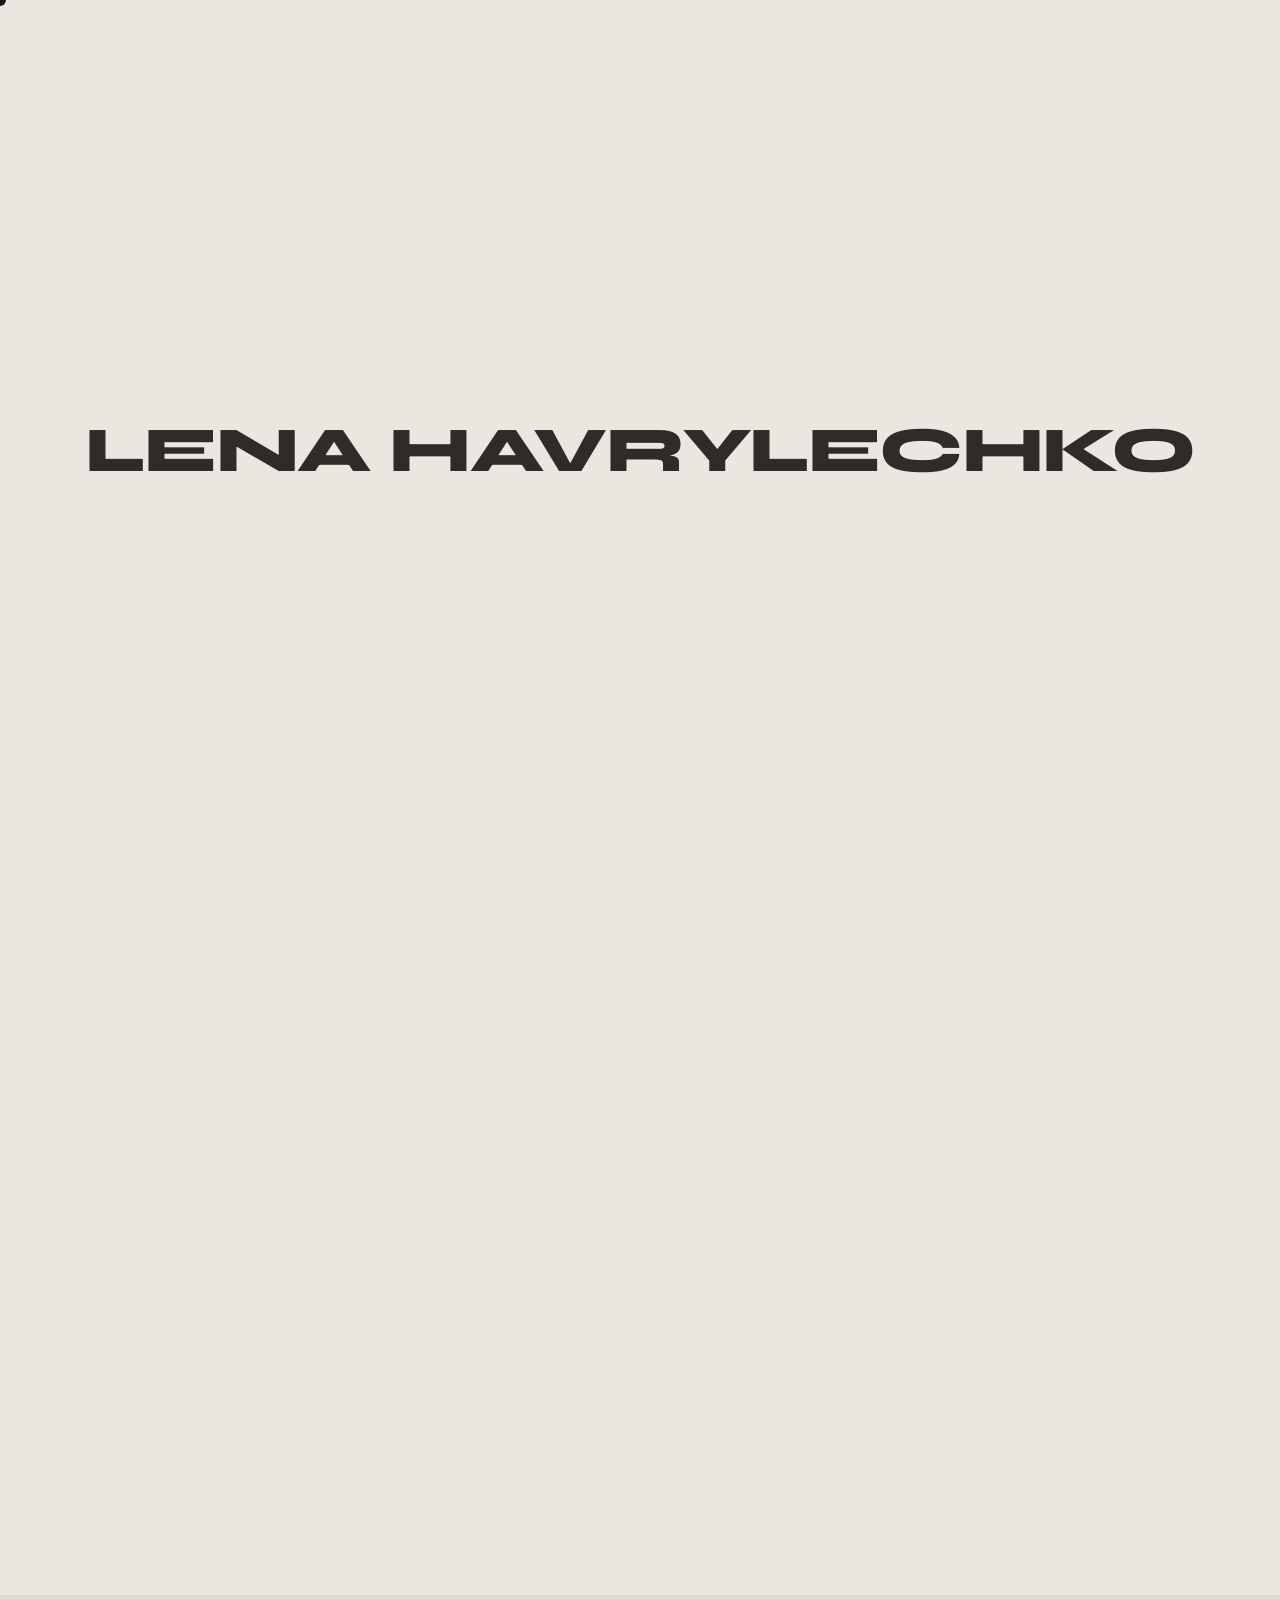
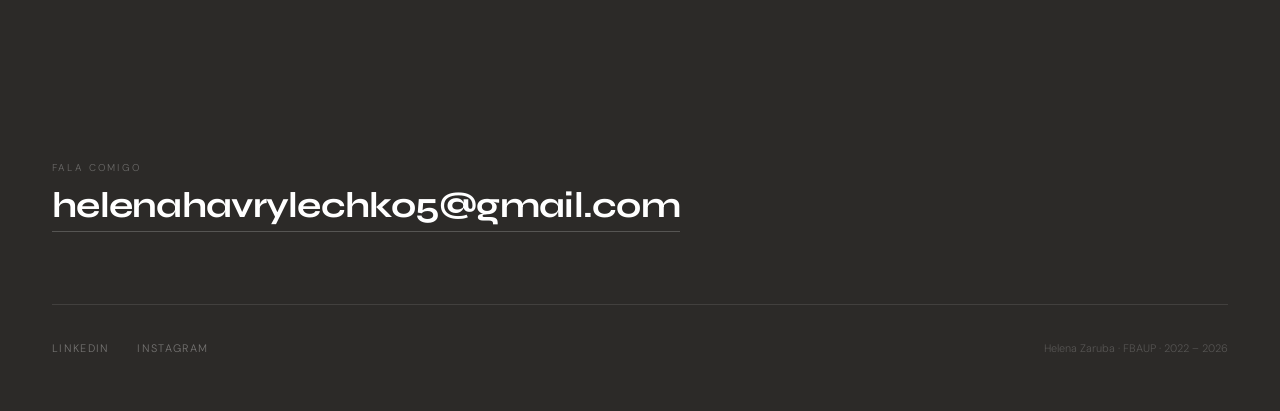
==== commit 5670fb56: "Add files via upload" ====
--- a/index.html
+++ b/index.html
@@ -112,11 +112,11 @@
       <span class="proj-num">01</span>
       <span class="proj-dot"></span>
       <div class="proj-main">
-        <span class="proj-cat">Documentary on ukranian lives</span>
+        <span class="proj-cat">Documentary on Ukranian lives</span>
         <span class="proj-title">Stories that stayed</span>
       </div>
       <span class="proj-course">Cadeira</span>
-      <span class="proj-year">Ano</span>
+      <span class="proj-year">2026</span>
       <span class="proj-arrow">↗</span>
     </a>
 
@@ -151,15 +151,11 @@
   <div class="section-header fi">
     <span class="section-label">Anatomia — Página de Detalhe de Projeto</span>
   </div>
-  <p style="font-size:0.9rem;color:var(--ink-mid);max-width:580px;line-height:1.75;margin-top:6px;margin-bottom:36px">
-    Template base para cada projeto. Eu consigo alterar consoante cada projeto caso seja necessário.
-  </p>
-
   <div class="detail-spec fi">
     <!-- Nav bar -->
     <div class="ds-nav">
       <span class="ds-nav-logo" style="cursor:pointer;" id="nav-back-top">LENA</span>
-      <span id="nav-proj-title">Work / LENA - Projeto 1</span>
+      <span id="nav-proj-title">Work / HELENA - Projeto 1</span>
       <span>
         <a href="#" id="nav-prev" style="text-decoration:none; color:inherit;">← Prev</a> &nbsp;|&nbsp;
         <a href="#" id="nav-next" style="text-decoration:none; color:inherit;">Next →</a>
@@ -169,12 +165,11 @@
     <!-- Hero zone -->
     <div class="ds-hero">
       <div>
-        <div class="ann">Zona 1 — Identificação do Projeto</div>
         <div class="ds-proj-num">01</div>
-        <div class="ds-proj-title">LENA —<br>Projeto<br>1</div>
+        <div class="ds-proj-title">HELENA —<br>Projeto<br>1</div>
       </div>
       <div>
-        <div class="ann" style="margin-bottom:20px">Zona 2 — Ficha Técnica</div>
+        <div style="margin-bottom:20px"></div>
         <div class="ds-meta-row"><span class="ds-meta-label">Categoria</span><span class="ds-meta-val">Tema</span></div>
         <div class="ds-meta-row"><span class="ds-meta-label">Cadeira</span><span class="ds-meta-val">Cadeira</span></div>
         <div class="ds-meta-row"><span class="ds-meta-label">Ano</span><span class="ds-meta-val">Ano</span></div>
@@ -192,12 +187,10 @@
     <!-- Body: concept + process -->
     <div class="ds-body">
       <div>
-        <div class="ann">Zona 4 — O Conceito</div>
         <div class="ds-body-label" style="margin-top:8px">Conceito &amp; Brief</div>
         <div class="ds-body-text"> Ya </div>
       </div>
       <div>
-        <div class="ann">Zona 5 — Processo</div>
         <div class="ds-body-label" style="margin-top:8px">Investigação &amp; Processo</div>
         <div class="ds-body-text"> Ya </div>
       </div>
@@ -213,11 +206,8 @@
 
     <!-- Video zone -->
     <div class="ds-video-zone">
-      <div class="ann">Zona 6 — Vídeo</div>
-      <div class="ds-video-label" style="margin-top:8px"> Título do video </div>
       <div class="ds-video-main">
         <svg viewBox="0 0 24 24" fill="none" stroke="currentColor" stroke-width="1.5"><circle cx="12" cy="12" r="10"/><polygon points="10,8 16,12 10,16"/></svg>
-        VÍDEO PRINCIPAL — Making-of  / Demo Final
       </div>
       <div class="ds-video-sm-row">
         <div class="ds-video-sm">Clipe 1</div>
@@ -230,7 +220,7 @@
       <span class="ds-next-label">Próximo Projeto</span>
       <div>
         <div style="font-size:0.58rem;letter-spacing:0.16em;text-transform:uppercase;color:var(--ink-faint);margin-bottom:4px">02 — Editorial Design</div>
-        <div class="ds-next-title">LENA - Projeto 2 ↗</div>
+        <div class="ds-next-title">HELENA - Projeto 2 ↗</div>
       </div>
     </div>
   </div>
@@ -244,6 +234,45 @@
     <p class="play-desc">Works-in-progress, almost-made-its, weekend experiments, and all the beautiful failures in between.</p>
   </div>
   <a href="play.html" class="play-cta">Explore the Playground →</a>
+</section>
+
+<!-- EXHIBITIONS & POSTERS -->
+<section class="exhibitions-section" id="exhibitions">
+  <div class="section-header fi">
+    <span class="section-label">Exhibitions & Features</span>
+  </div>
+
+  <div class="exhibitions-grid fi">
+
+    <!-- Exposição 1 -->
+    <div class="exh-item">
+      <div class="exh-img-wrapper">
+        <img src="imagens/Exposicao2.png" alt="Poster Exposição 1" class="imagem-real">
+      </div>
+      <div class="exh-info">
+        <h3 class="exh-title">Exposição de finalistas</h3>
+        <span class="exh-year">2026</span>
+        <p class="exh-desc">
+          Descrição sobre a exposição 1
+        </p>
+      </div>
+    </div>
+
+    <!-- Exposição 2 -->
+    <div class="exh-item">
+      <div class="exh-img-wrapper">
+        <img src="imagens/Exposicao1.png" alt="Poster Exposição 2" class="imagem-real">
+      </div>
+      <div class="exh-info">
+        <h3 class="exh-title">Exposição Fórum Maia</h3>
+        <span class="exh-year">2026</span>
+        <p class="exh-desc">
+          Descrição do segundo evento.
+        </p>
+      </div>
+    </div>
+
+  </div>
 </section>
 
 <!-- SITEMAP -->
@@ -289,7 +318,7 @@
     <div class="sitemap-col">
       <div class="sitemap-page">05 — Contact</div>
       <div class="sitemap-item"><b>See You / Despedida</b>Headline de saída</div>
-      <div class="sitemap-item"><b>Email grande</b>oteuemail@algo.com em tamanho de destaque</div>
+      <div class="sitemap-item"><b>Email grande</b>helenahavrylechko5@gmail.com em tamanho de destaque</div>
       <div class="sitemap-item"><b>Redes Sociais</b>LinkedIn · Instagram  alguma outra rede social</div>
       <div class="sitemap-item"><b>Créditos</b>Ano + escola + nome</div>
     </div>
@@ -303,7 +332,7 @@
     <div class="about-left fi">
       <h2 class="about-title">NICE TO<br>MEET<br><span class="soft">YOU.</span></h2>
       <div class="about-img-wrapper">
-        <img src="img/lena-perfil.jpg" alt="Lena Havrylechko" class="imagem-real">
+        <img src="imagens/imagemLena.jpg" alt="Lena Havrylechko" class="imagem-real">
       </div>
     </div>
 
@@ -313,9 +342,9 @@
         <h3 class="about-label">01 — My Story</h3>
         <p class="about-text">
           My name is Helena Zaruba, and I am a fourth-year student of Multimedia Fine Arts at the Faculty of Fine Arts of the University of Porto.
-Several of my video projects focus on the consequences of war and its impact on everyday life.
-In photography, I am particularly interested in subjects connected to my own life and environment. On one of my photographic series documents the people I worked with while employed in a restaurant, focusing on everyday relationships, work routines, and human connections.
-Alongside photography and video, I also practice traditional tile painting outside the academic environment. I create hand-painted ceramic tiles using cobalt blue pigments and historical decorative patterns inspired by traditional ceramic techniques.
+          Several of my video projects focus on the consequences of war and its impact on everyday life.
+          In photography, I am particularly interested in subjects connected to my own life and environment. On one of my photographic series documents the people I worked with while employed in a restaurant, focusing on everyday relationships, work routines, and human connections.
+          Alongside photography and video, I also practice traditional tile painting outside the academic environment. I create hand-painted ceramic tiles using cobalt blue pigments and historical decorative patterns inspired by traditional ceramic techniques.
         </p>
       </div>
 
@@ -345,14 +374,14 @@
   </div>
 
   <div class="footer-cta-label">Fala comigo</div>
-  <a href="mailto:hi@forma.pt" class="footer-email">oteuemail@algo.com</a>
+  <a href="mailto:hi@forma.pt" class="footer-email">helenahavrylechko5@gmail.com</a>
 
   <div class="footer-bottom">
     <div class="footer-socials">
       <a href="#" class="footer-soc">LinkedIn</a>
       <a href="#" class="footer-soc">Instagram</a>
     </div>
-    <span class="footer-copy">Lena Havrylechko · FBAUP · 2022 – 2026</span>
+    <span class="footer-copy">Helena Zaruba · FBAUP · 2022 – 2026</span>
   </div>
 </footer>
 
@@ -361,7 +390,7 @@
 
   <div class="lb-footer">
     <span class="lb-cat" id="lb-cat">Categoria</span>
-    <span class="lb-brand">LENA HAVRYLECHKO</span>
+    <span class="lb-brand">HELENA ZARUBA</span>
     <span class="lb-year" id="lb-year">2024</span>
   </div>
 </div>
@@ -399,22 +428,22 @@
   const projetosData = [
     {
       num: "01",
-      title: "LENA —<br>Projeto<br>1",
-      category: "Tema",
+      title: "LENA —<br>Stories that<br>stayed.",
+      category: "Documentary on ukranian lives",
       course: "Cadeira",
-      year: "Ano",
+      year: "2026",
       prof: "Professor",
       team: "Lena Havrylechko",
       tools: "Ferramentas",
       concept: "Conceito do projeto 1 aqui...",
       process: "Processo do projeto 1 aqui...",
-      mainImage: "img/projeto1-capa.jpg",
+      mainImage: "imagens/Projeto1.jpg",
       gallery: [
         "img/projeto1-detalhe1.jpg",
         "img/projeto1-detalhe2.jpg",
         "img/projeto1-detalhe3.jpg",
         "img/projeto1-detalhe4.jpg"
-      ]
+      ],
       video: "https://www.youtube.com/embed/1gpRumha0E8?si=e0bRbY8hKw0Y1LJc"
     },
     {
@@ -422,7 +451,7 @@
       title: "LENA —<br>Projeto<br>2",
       category: "Tema",
       course: "Cadeira",
-      year: "Ano",
+      year: "2026",
       prof: "Professor",
       team: "Lena Havrylechko",
       tools: "Ferramentas",
@@ -434,15 +463,15 @@
         "img/projeto2-detalhe2.jpg",
         "img/projeto2-detalhe3.jpg",
         "img/projeto2-detalhe4.jpg"
-      ]
-      video: "https://www.youtube.com/embed/O_TEU_LINK_AQUI"
+      ],
+      video: "https://www.youtube.com/embed/K-wLE7BoqNw?si=5dHlIgrHSii0aXAQ"
     },
     {
       num: "03",
       title: "LENA —<br>Projeto<br>3",
       category: "Tema",
       course: "Cadeira",
-      year: "Ano",
+      year: "2024",
       prof: "Professor",
       team: "Lena Havrylechko",
       tools: "Ferramentas",
@@ -454,8 +483,8 @@
         "img/projeto3-detalhe2.jpg",
         "img/projeto3-detalhe3.jpg",
         "img/projeto3-detalhe4.jpg"
-      ]
-      video: "https://www.youtube.com/embed/O_TEU_LINK_AQUI"
+      ],
+      video: "https://www.youtube.com/embed/xIhaiJ97_1k?si=ugkzMWIBVAnvv2CT"
     }
   ];
   let currentProjectIndex = 0;
@@ -494,26 +523,26 @@
       } else {
         imgEl.parentElement.style.display = 'none';
       }
-
-      const videoContainer = document.querySelector('.ds-video-main');
-    
+    });
+
+    const videoContainer = document.querySelector('.ds-video-main');
+
     if (videoContainer) {
       if (proj.video && proj.video !== "") {
         videoContainer.innerHTML = `
-          <iframe width="100%" height="100%" src="${proj.video}" 
-                  title="YouTube video player" frameborder="0" 
-                  allow="accelerometer; autoplay; clipboard-write; encrypted-media; gyroscope; picture-in-picture" 
-                  allowfullscreen 
-                  style="width: 100%; height: 100%; aspect-ratio: 16/9;">
-          </iframe>
-        `;
-        videoContainer.style.display = 'block'; 
+        <iframe width="100%" height="100%" src="${proj.video}"
+                title="YouTube video player" frameborder="0"
+                allow="accelerometer; autoplay; clipboard-write; encrypted-media; gyroscope; picture-in-picture"
+                allowfullscreen
+                style="width: 100%; height: 100%; aspect-ratio: 16/9;">
+        </iframe>
+      `;
+        videoContainer.style.display = 'block';
       } else {
         videoContainer.innerHTML = "";
         videoContainer.style.display = 'none';
       }
     }
-    });
 
 
     const nextIndex = (index + 1) % projetosData.length;
--- a/style.css
+++ b/style.css
@@ -18,8 +18,8 @@
 }
 
 ::selection {
-  background: var(--ink); /* O fundo fica com a cor do texto */
-  color: var(--bg);       /* O texto fica com a cor do fundo */
+  background: var(--ink);
+  color: var(--bg);
 }
 ::-moz-selection {
   background: var(--ink);
@@ -620,7 +620,7 @@
 
 .ds-image-full {
   width: 100%;
-  height: 360px;
+  height: 620px;
   background: var(--bg);
   display: flex;
   align-items: center;
@@ -663,15 +663,16 @@
   justify-content: center;
 }
 
-.ds-video-zone {
-  padding: 44px 48px;
-  background: var(--bg);
-  border-top: 1px solid var(--line);
+.ds-video-main {
+  width: 100%;
+  aspect-ratio: 16 / 9;
+  background: var(--line);
+  overflow: hidden;
 }
 .ds-video-label { font-size: 0.62rem; letter-spacing: 0.2em; text-transform: uppercase; color: var(--ink-faint); margin-bottom: 20px; }
 .ds-video-main {
   background: var(--bg-dark);
-  height: 260px;
+  height: 720px;
   display: flex;
   align-items: center;
   justify-content: center;
@@ -1169,3 +1170,78 @@
   .about-grid { grid-template-columns: 1fr; gap: 56px; }
   .about-img-wrapper { max-width: 100%; }
 }
+
+/* EXHIBITIONS SECTION */
+.exhibitions-section {
+  padding: 120px 52px;
+  background: var(--bg);
+  border-top: 1px solid var(--line);
+}
+
+.exhibitions-grid {
+  display: grid;
+  grid-template-columns: 1fr 1fr;
+  gap: 80px;
+  max-width: 1200px;
+  margin: 0 auto;
+  padding-top: 40px;
+}
+
+.exh-item {
+  display: flex;
+  flex-direction: column;
+}
+
+.exh-img-wrapper {
+  width: 80%;
+  aspect-ratio: 1 / 1.414;
+  background: var(--bg-alt);
+  border: 1px solid var(--line);
+  overflow: hidden;
+  margin-bottom: 24px;
+}
+
+.exh-img-wrapper img {
+  width: 100%;
+  height: 100%;
+  object-fit: cover;
+  transition: transform 0.6s ease;
+}
+
+.exh-item:hover .exh-img-wrapper img {
+  transform: scale(1.03);
+}
+
+.exh-info {
+  display: grid;
+  grid-template-columns: 1fr auto;
+  gap: 12px;
+  align-items: baseline;
+}
+
+.exh-title {
+  font-family: var(--f-display);
+  font-weight: 700;
+  font-size: clamp(1.2rem, 3vw, 1.8rem);
+  color: var(--ink);
+  text-transform: uppercase;
+  letter-spacing: -0.02em;
+}
+
+.exh-year {
+  font-size: 0.68rem;
+  letter-spacing: 0.22em;
+  color: var(--ink-faint);
+}
+
+.exh-desc {
+  grid-column: 1 / -1;
+  font-size: 1.05rem;
+  line-height: 1.6;
+  color: var(--ink-mid);
+}
+
+@media (max-width: 900px) {
+  .exhibitions-section { padding: 80px 24px; }
+  .exhibitions-grid { grid-template-columns: 1fr; gap: 64px; }
+}
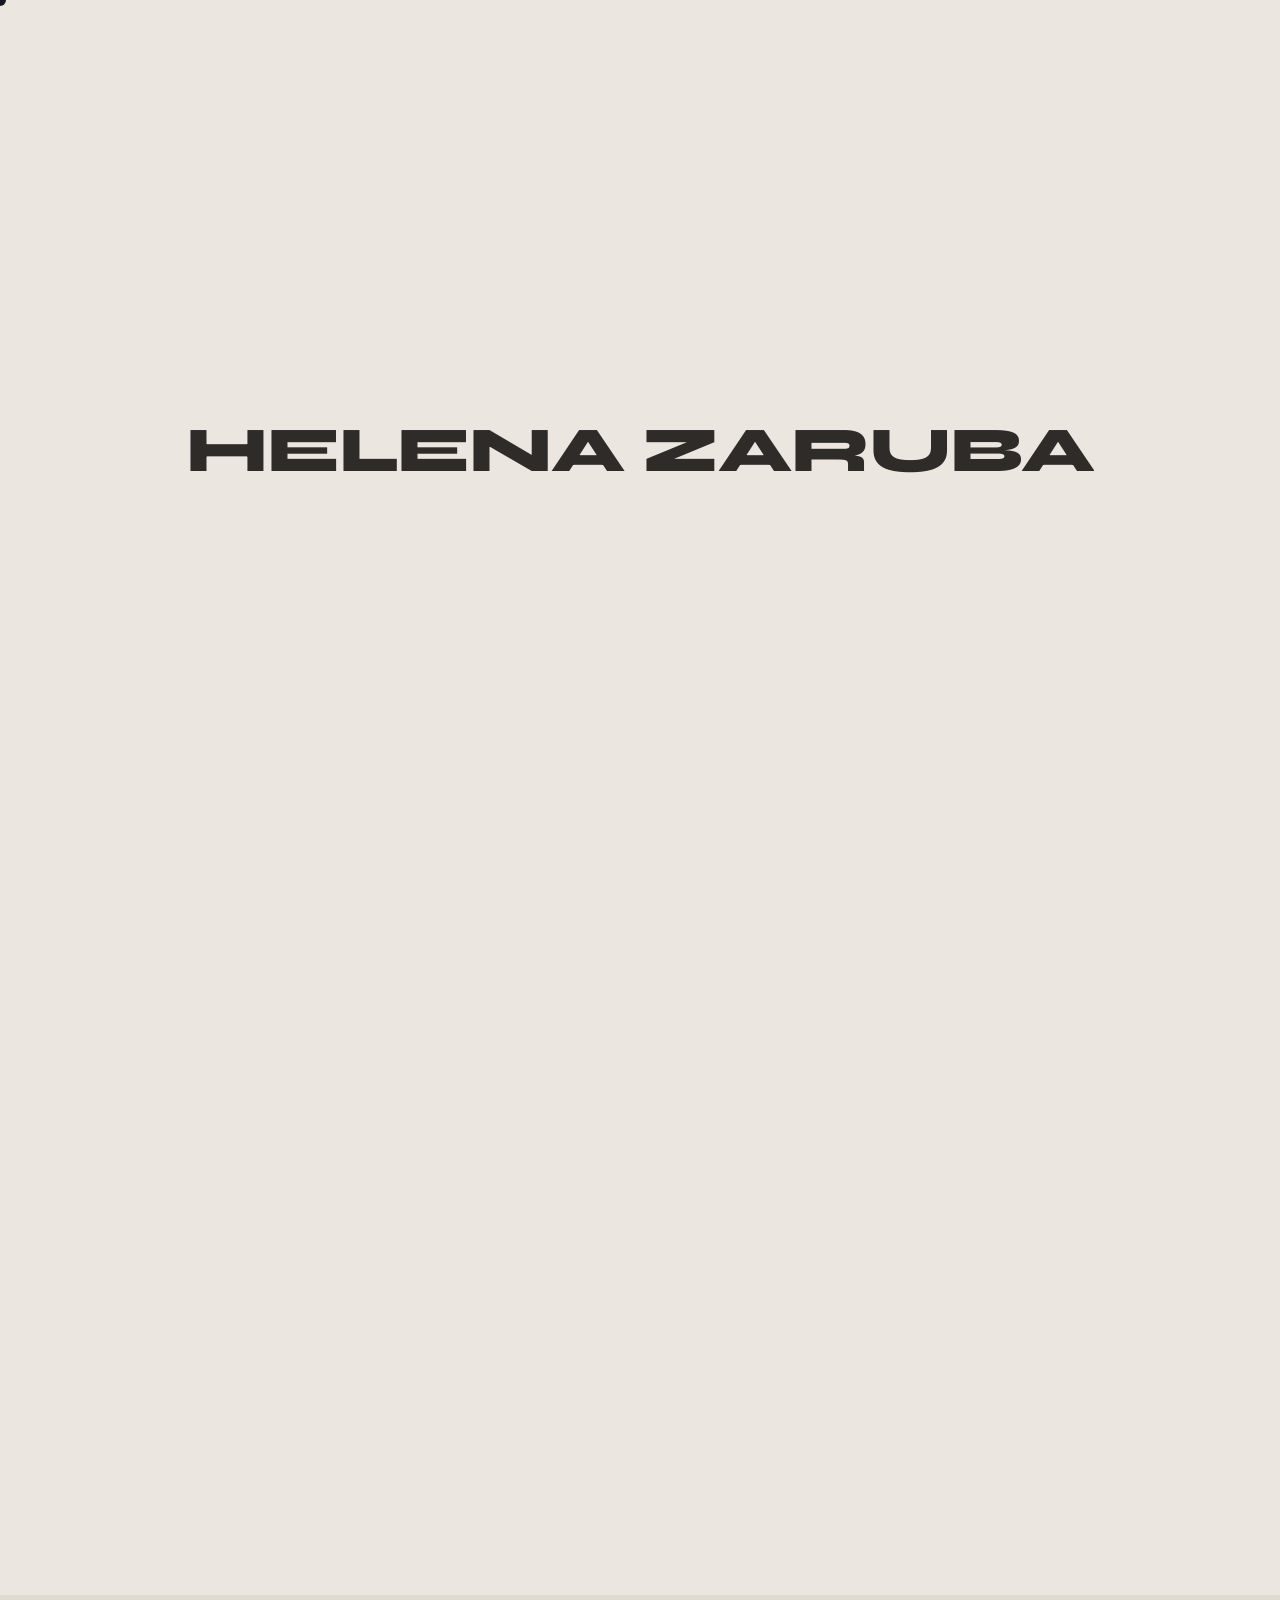
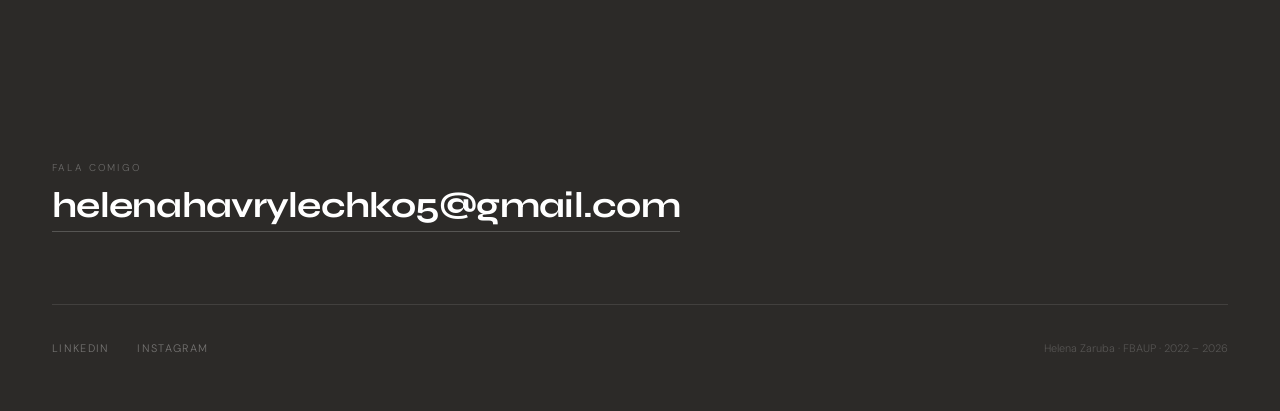
==== commit 1409e7ea: "Add files via upload" ====
--- a/index.html
+++ b/index.html
@@ -3,9 +3,9 @@
 <head>
   <meta charset="UTF-8">
   <meta name="viewport" content="width=device-width, initial-scale=1.0">
-  <title>Lena Havrylechko — Portfolio Digital</title>
+  <title>Helena Zaruba — Portfolio Digital</title>
   <meta property="og:type" content="website">
-  <meta property="og:title" content="Lena Havrylechko — Creative Portfolio">
+  <meta property="og:title" content="Helena Zaruba — Creative Portfolio">
   <meta property="og:description" content="Estudante na FBAUP (2022-2026).">
   <meta property="og:image" content="https://xeuph44-dot.github.io/imagens/favicon.svg">
   <link rel="icon" type="image/svg+xml" href="imagens/favicon.svg">
@@ -17,7 +17,7 @@
 <body>
 
 <div id="preloader">
-  <div class="preloader-text">LENA <span>HAVRYLECHKO</span></div>
+  <div class="preloader-text">HELENA <span>ZARUBA</span></div>
 </div>
 
 <div id="custom-cursor">
@@ -26,7 +26,7 @@
 
 <!-- NAV -->
 <nav class="nav" id="site-nav">
-  <a href="#" class="nav-logo">Lena Havrylechko</a>
+  <a href="#" class="nav-logo">Helena Zaruba</a>
   <ul class="nav-links">
     <li><a href="index.html" class="active">Index</a></li>
     <li><a href="index.html#work">Work</a></li>
@@ -61,17 +61,17 @@
       <div class="slide-captions">
         <div class="slide-cap active">
           <span class="sc-cat">Tema</span>
-          <span class="sc-brand">LENA HAVRYLECHKO</span>
+          <span class="sc-brand">HELENA ZARUBA</span>
           <span class="sc-year">2024</span>
         </div>
         <div class="slide-cap">
           <span class="sc-cat">Tema</span>
-          <span class="sc-brand">LENA HAVRYLECHKO</span>
+          <span class="sc-brand">HELENA ZARUBA</span>
           <span class="sc-year">2025</span>
         </div>
         <div class="slide-cap">
           <span class="sc-cat">Tema</span>
-          <span class="sc-brand">LENA HAVRYLECHKO</span>
+          <span class="sc-brand">HELENA ZARUBA</span>
           <span class="sc-year">2026</span>
         </div>
       </div>
@@ -154,7 +154,7 @@
   <div class="detail-spec fi">
     <!-- Nav bar -->
     <div class="ds-nav">
-      <span class="ds-nav-logo" style="cursor:pointer;" id="nav-back-top">LENA</span>
+      <span class="ds-nav-logo" style="cursor:pointer;" id="nav-back-top">HELENA</span>
       <span id="nav-proj-title">Work / HELENA - Projeto 1</span>
       <span>
         <a href="#" id="nav-prev" style="text-decoration:none; color:inherit;">← Prev</a> &nbsp;|&nbsp;
@@ -174,7 +174,7 @@
         <div class="ds-meta-row"><span class="ds-meta-label">Cadeira</span><span class="ds-meta-val">Cadeira</span></div>
         <div class="ds-meta-row"><span class="ds-meta-label">Ano</span><span class="ds-meta-val">Ano</span></div>
         <div class="ds-meta-row"><span class="ds-meta-label">Docente</span><span class="ds-meta-val">Prof. [Nome]</span></div>
-        <div class="ds-meta-row"><span class="ds-meta-label">Equipa</span><span class="ds-meta-val">Lena Havrylechko</span></div>
+        <div class="ds-meta-row"><span class="ds-meta-label">Equipa</span><span class="ds-meta-val">Helena Zaruba</span></div>
         <div class="ds-meta-row" style="border-bottom:none"><span class="ds-meta-label">Ferramentas</span><span class="ds-meta-val">Ferramentas que usaste</span></div>
       </div>
     </div>
@@ -332,12 +332,11 @@
     <div class="about-left fi">
       <h2 class="about-title">NICE TO<br>MEET<br><span class="soft">YOU.</span></h2>
       <div class="about-img-wrapper">
-        <img src="imagens/imagemLena.jpg" alt="Lena Havrylechko" class="imagem-real">
+        <img src="imagens/imagemLena.jpg" alt="Helena Zaruba" class="imagem-real">
       </div>
     </div>
 
     <div class="about-right fi">
-
       <div class="about-block">
         <h3 class="about-label">01 — My Story</h3>
         <p class="about-text">
@@ -428,12 +427,12 @@
   const projetosData = [
     {
       num: "01",
-      title: "LENA —<br>Stories that<br>stayed.",
-      category: "Documentary on ukranian lives",
+      title: "HELENA —<br>Stories that<br>stayed.",
+      category: "Documentary on Ukranian lives",
       course: "Cadeira",
       year: "2026",
       prof: "Professor",
-      team: "Lena Havrylechko",
+      team: "Helena Zaruba",
       tools: "Ferramentas",
       concept: "Conceito do projeto 1 aqui...",
       process: "Processo do projeto 1 aqui...",
@@ -448,12 +447,12 @@
     },
     {
       num: "02",
-      title: "LENA —<br>Projeto<br>2",
+      title: "HELENA —<br>Projeto<br>2",
       category: "Tema",
       course: "Cadeira",
       year: "2026",
       prof: "Professor",
-      team: "Lena Havrylechko",
+      team: "Helena Zaruba",
       tools: "Ferramentas",
       concept: "Conceito do projeto 2 aqui...",
       process: "Processo do projeto 2 aqui...",
@@ -468,12 +467,12 @@
     },
     {
       num: "03",
-      title: "LENA —<br>Projeto<br>3",
+      title: "HELENA —<br>Projeto<br>3",
       category: "Tema",
       course: "Cadeira",
       year: "2024",
       prof: "Professor",
-      team: "Lena Havrylechko",
+      team: "Helena Zaruba",
       tools: "Ferramentas",
       concept: "Conceito do projeto 3 aqui...",
       process: "Processo do projeto 3 aqui...",
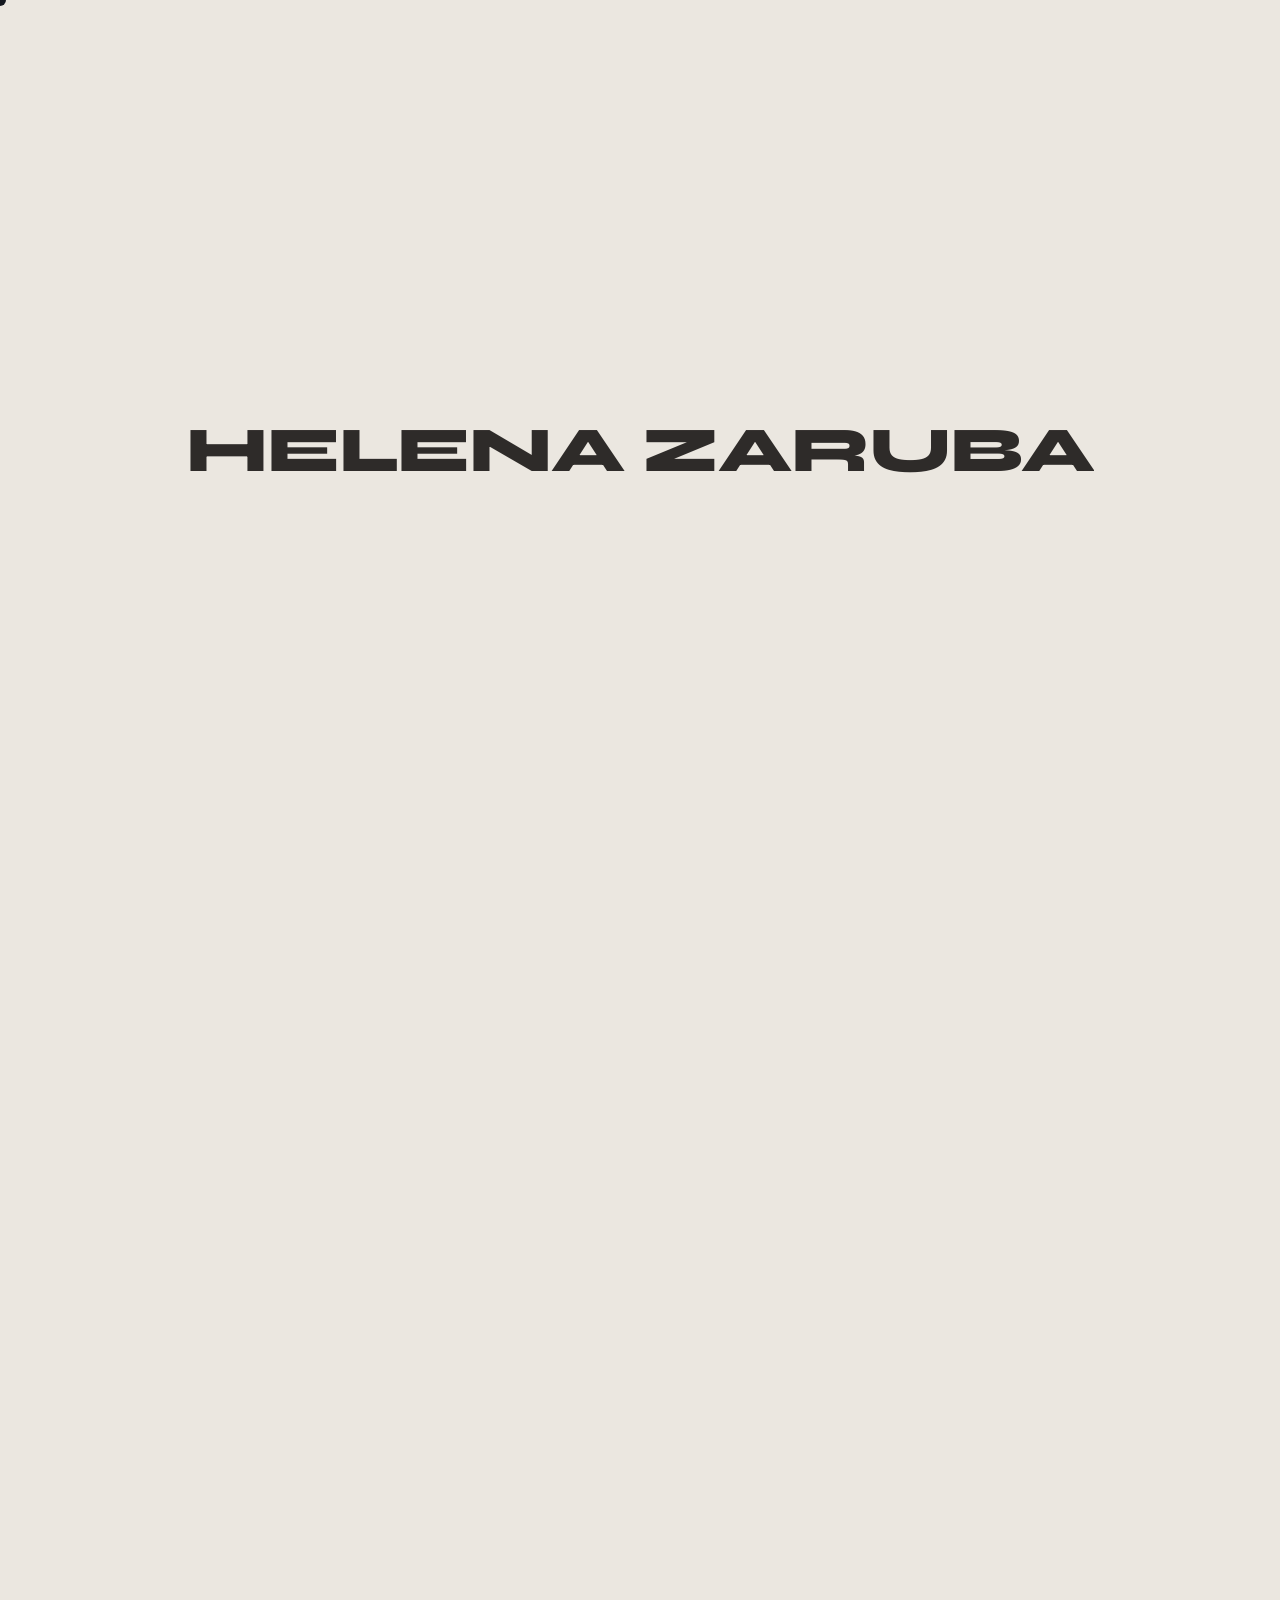
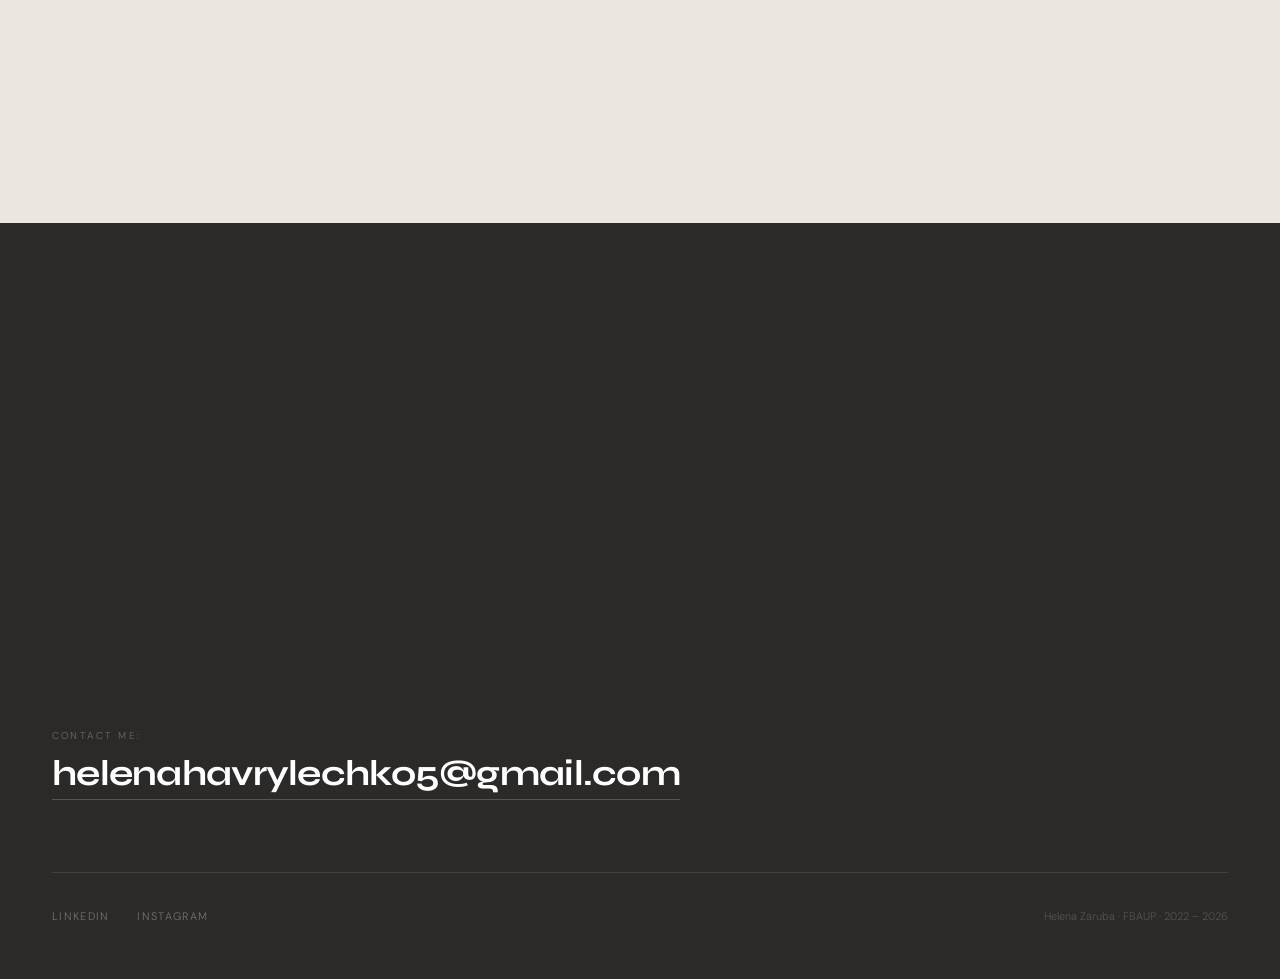
==== commit 8ea61b62: "Add files via upload" ====
--- a/index.html
+++ b/index.html
@@ -3,16 +3,16 @@
 <head>
   <meta charset="UTF-8">
   <meta name="viewport" content="width=device-width, initial-scale=1.0">
-  <title>Helena Zaruba — Portfolio Digital</title>
+  <title>Helena Zaruba — Digital Portfolio</title>
   <meta property="og:type" content="website">
   <meta property="og:title" content="Helena Zaruba — Creative Portfolio">
-  <meta property="og:description" content="Estudante na FBAUP (2022-2026).">
+  <meta property="og:description" content="Student at FBAUP (2022-2026).">
   <meta property="og:image" content="https://xeuph44-dot.github.io/imagens/favicon.svg">
   <link rel="icon" type="image/svg+xml" href="imagens/favicon.svg">
   <link rel="preconnect" href="https://fonts.googleapis.com">
   <link rel="preconnect" href="https://fonts.gstatic.com" crossorigin>
   <link href="https://fonts.googleapis.com/css2?family=Syne:wght@400;700;800&family=DM+Sans:ital,opsz,wght@0,9..40,300;0,9..40,400;0,9..40,500;1,9..40,300&display=swap" rel="stylesheet">
-  <link rel="stylesheet" href="style.css">
+  <link rel="stylesheet" href="style.css?v=2">
 </head>
 <body>
 
@@ -53,26 +53,26 @@
 
     <div class="hero-slideshow-container">
       <div class="hero-slideshow">
-        <img src="imagens/imagem1.webp" class="slide active" alt="Trabalho 1">
-        <img src="imagens/imagem2.webp" class="slide" alt="Trabalho 2">
-        <img src="imagens/imagem3.webp" class="slide" alt="Trabalho 3">
+        <img src="imagens/Projeto1.1.JPG" class="slide active" alt="Trabalho 1">
+        <img src="imagens/Imagem1.jpg" class="slide" alt="Trabalho 2">
+        <img src="imagens/TilePainting (1).jpg" class="slide" alt="Trabalho 3">
       </div>
 
       <div class="slide-captions">
         <div class="slide-cap active">
-          <span class="sc-cat">Tema</span>
+          <span class="sc-cat">Ukraine</span>
           <span class="sc-brand">HELENA ZARUBA</span>
-          <span class="sc-year">2024</span>
+          <span class="sc-year">2026</span>
         </div>
         <div class="slide-cap">
-          <span class="sc-cat">Tema</span>
+          <span class="sc-cat">Tote Bag Art</span>
           <span class="sc-brand">HELENA ZARUBA</span>
           <span class="sc-year">2025</span>
         </div>
         <div class="slide-cap">
-          <span class="sc-cat">Tema</span>
+          <span class="sc-cat">Tile Painting</span>
           <span class="sc-brand">HELENA ZARUBA</span>
-          <span class="sc-year">2026</span>
+          <span class="sc-year">2024</span>
         </div>
       </div>
     </div>
@@ -83,18 +83,18 @@
           Uma frase impactante e isso que explique bué brevemente o teu percurso ou algo do género.
         </p>
         <div class="hero-actions">
-          <a href="portfolio_lena.pdf" target="_blank" class="play-cta">See Portfolio</a>
-          <a href="curriculo_lena.pdf" target="_blank" class="play-cta">Download CV</a>
+          <a href="imagens/PortfolioLena.pdf" target="_blank" class="play-cta">See Portfolio</a>
+          <a href="imagens/Professional CV Resume (1).pdf" target="_blank" class="play-cta">See CV</a>
         </div>
       </div>
 
       <div class="hero-skills">
         <span class="skills-title">My main skills</span>
         <div class="skill-item">Photography</div>
-        <div class="skill-item">Hand-drawn tile painting</div>
-        <div class="skill-item"></div>
-        <div class="skill-item">O teu ponto forte 4</div>
-        <div class="skill-item">O teu ponto forte 5</div>
+        <div class="skill-item">Ceramic Tile Painting</div>
+        <div class="skill-item">Capturing Moments</div>
+        <div class="skill-item">Video Art</div>
+        <div class="skill-item">Visual Storytelling</div>
       </div>
     </div>
   </div>
@@ -104,7 +104,7 @@
 <section class="work-section" id="work">
   <div class="section-header fi">
     <span class="section-label">Selected Work</span>
-    <span class="section-count">03 Projects</span>
+    <span class="section-count">04 Projects</span>
   </div>
 
   <div class="projects-list fi">
@@ -115,7 +115,7 @@
         <span class="proj-cat">Documentary on Ukranian lives</span>
         <span class="proj-title">Stories that stayed</span>
       </div>
-      <span class="proj-course">Cadeira</span>
+      <span class="proj-course">Final project 4th year</span>
       <span class="proj-year">2026</span>
       <span class="proj-arrow">↗</span>
     </a>
@@ -124,11 +124,11 @@
       <span class="proj-num">02</span>
       <span class="proj-dot"></span>
       <div class="proj-main">
-        <span class="proj-cat">Tema</span>
-        <span class="proj-title">Projeto 2</span>
-      </div>
-      <span class="proj-course">Cadeira</span>
-      <span class="proj-year">Ano</span>
+        <span class="proj-cat">Introspection</span>
+        <span class="proj-title">Agora percebes?</span>
+      </div>
+      <span class="proj-course">Práticas do vídeo</span>
+      <span class="proj-year">2024</span>
       <span class="proj-arrow">↗</span>
     </a>
 
@@ -136,11 +136,23 @@
       <span class="proj-num">03</span>
       <span class="proj-dot"></span>
       <div class="proj-main">
-        <span class="proj-cat">Tema</span>
-        <span class="proj-title">Projeto 3</span>
+        <span class="proj-cat">Ordinary life</span>
+        <span class="proj-title">Maybe in another universe...</span>
+      </div>
+      <span class="proj-course">3rd year Project</span>
+      <span class="proj-year">2024</span>
+      <span class="proj-arrow">↗</span>
+    </a>
+
+    <a class="project-row" href="#">
+      <span class="proj-num">04</span>
+      <span class="proj-dot"></span>
+      <div class="proj-main">
+        <span class="proj-cat">Ordinary life</span>
+        <span class="proj-title">Old travellers...</span>
       </div>
       <span class="proj-course">Cadeira</span>
-      <span class="proj-year">Ano</span>
+      <span class="proj-year">2023</span>
       <span class="proj-arrow">↗</span>
     </a>
   </div>
@@ -149,7 +161,7 @@
 <!-- PROJECT DETAIL SPEC -->
 <section class="detail-section" id="project-detail">
   <div class="section-header fi">
-    <span class="section-label">Anatomia — Página de Detalhe de Projeto</span>
+    <span class="section-label">Anatomy — Project detail page</span>
   </div>
   <div class="detail-spec fi">
     <!-- Nav bar -->
@@ -170,12 +182,12 @@
       </div>
       <div>
         <div style="margin-bottom:20px"></div>
-        <div class="ds-meta-row"><span class="ds-meta-label">Categoria</span><span class="ds-meta-val">Tema</span></div>
-        <div class="ds-meta-row"><span class="ds-meta-label">Cadeira</span><span class="ds-meta-val">Cadeira</span></div>
-        <div class="ds-meta-row"><span class="ds-meta-label">Ano</span><span class="ds-meta-val">Ano</span></div>
-        <div class="ds-meta-row"><span class="ds-meta-label">Docente</span><span class="ds-meta-val">Prof. [Nome]</span></div>
-        <div class="ds-meta-row"><span class="ds-meta-label">Equipa</span><span class="ds-meta-val">Helena Zaruba</span></div>
-        <div class="ds-meta-row" style="border-bottom:none"><span class="ds-meta-label">Ferramentas</span><span class="ds-meta-val">Ferramentas que usaste</span></div>
+        <div class="ds-meta-row"><span class="ds-meta-label">Theme</span><span class="ds-meta-val">Tema</span></div>
+        <div class="ds-meta-row"><span class="ds-meta-label">Class</span><span class="ds-meta-val">Cadeira</span></div>
+        <div class="ds-meta-row"><span class="ds-meta-label">Year</span><span class="ds-meta-val">Ano</span></div>
+        <div class="ds-meta-row"><span class="ds-meta-label">Teacher</span><span class="ds-meta-val">Prof. [Nome]</span></div>
+        <div class="ds-meta-row"><span class="ds-meta-label">Team</span><span class="ds-meta-val">Helena Zaruba</span></div>
+        <div class="ds-meta-row" style="border-bottom:none"><span class="ds-meta-label">Skills</span><span class="ds-meta-val">Ferramentas que usaste</span></div>
       </div>
     </div>
 
@@ -187,21 +199,21 @@
     <!-- Body: concept + process -->
     <div class="ds-body">
       <div>
-        <div class="ds-body-label" style="margin-top:8px">Conceito &amp; Brief</div>
+        <div class="ds-body-label" style="margin-top:8px">Concept &amp; Brief</div>
         <div class="ds-body-text"> Ya </div>
       </div>
       <div>
-        <div class="ds-body-label" style="margin-top:8px">Investigação &amp; Processo</div>
+        <div class="ds-body-label" style="margin-top:8px">Research &amp; Method</div>
         <div class="ds-body-text"> Ya </div>
       </div>
     </div>
 
     <!-- Image grid -->
     <div class="ds-img-grid">
-      <div class="ds-img-cell"><span class="ph-label">[ Imagem 1 ]</span></div>
-      <div class="ds-img-cell"><span class="ph-label">[ Imagem 2 ]</span></div>
-      <div class="ds-img-cell"><span class="ph-label">[ Imagem 3 ]</span></div>
-      <div class="ds-img-cell"><span class="ph-label">[ Imagem 4 ]</span></div>
+      <div class="ds-img-cell"><img src="imagens/imagem1.webp" alt="Capa do projeto" class="imagem-real"></div>
+      <div class="ds-img-cell"><img src="imagens/imagem1.webp" alt="Capa do projeto" class="imagem-real"></div>
+      <div class="ds-img-cell"><img src="imagens/imagem1.webp" alt="Capa do projeto" class="imagem-real"></div>
+      <div class="ds-img-cell"><img src="imagens/imagem1.webp" alt="Capa do projeto" class="imagem-real"></div>
     </div>
 
     <!-- Video zone -->
@@ -210,14 +222,14 @@
         <svg viewBox="0 0 24 24" fill="none" stroke="currentColor" stroke-width="1.5"><circle cx="12" cy="12" r="10"/><polygon points="10,8 16,12 10,16"/></svg>
       </div>
       <div class="ds-video-sm-row">
-        <div class="ds-video-sm">Clipe 1</div>
-        <div class="ds-video-sm">Clipe 2</div>
+        <div class="ds-video-sm"><img src="imagens/imagem1.webp" alt="Capa do projeto" class="imagem-real"></div>
+        <div class="ds-video-sm"><img src="imagens/imagem1.webp" alt="Capa do projeto" class="imagem-real"></div>
       </div>
     </div>
 
     <!-- Next project nav -->
     <div class="ds-next">
-      <span class="ds-next-label">Próximo Projeto</span>
+      <span class="ds-next-label">Next Project</span>
       <div>
         <div style="font-size:0.58rem;letter-spacing:0.16em;text-transform:uppercase;color:var(--ink-faint);margin-bottom:4px">02 — Editorial Design</div>
         <div class="ds-next-title">HELENA - Projeto 2 ↗</div>
@@ -253,7 +265,7 @@
         <h3 class="exh-title">Exposição de finalistas</h3>
         <span class="exh-year">2026</span>
         <p class="exh-desc">
-          Descrição sobre a exposição 1
+          UUUUAAAAAAUUUU brings together the final projects of the 2026 graduating students of Fine Arts, Drawing and Communication Design at FBAUP, in what is the first edition of a joint exhibition dedicated to the public presentation of works developed in the academic context.
         </p>
       </div>
     </div>
@@ -267,7 +279,7 @@
         <h3 class="exh-title">Exposição Fórum Maia</h3>
         <span class="exh-year">2026</span>
         <p class="exh-desc">
-          Descrição do segundo evento.
+          Announcing the liminal space within the intermittencies of human consciousness, the exhibition is based on a transversal concern with understanding the 'self' and the world, according to the binomials light/shadow and conscious/unconscious.
         </p>
       </div>
     </div>
@@ -284,43 +296,43 @@
   <div class="sitemap-grid fi">
     <div class="sitemap-col">
       <div class="sitemap-page">01 — Index</div>
-      <div class="sitemap-item"><b>Welcome</b>Opa eu depois arranjo o que escrever nestas partes mas tou sem ideias</div>
-      <div class="sitemap-item"><b>Focus Statement</b>Especialidades e isso</div>
-      <div class="sitemap-item"><b>Selected Work</b>Lista sequencial dos teus projetos com número, categoria, nome, cadeira e ano</div>
-      <div class="sitemap-item"><b>Playground Teaser</b>Também não sei o que meter aqui mas oi lena és muito fixe</div>
+      <div class="sitemap-item"><b>Welcome</b>Brief Introduction</div>
+      <div class="sitemap-item"><b>Focus Statement</b>Skills and brief example of my work</div>
+      <div class="sitemap-item"><b>Selected Work</b>Sequential list of selected works with basic information</div>
     </div>
 
     <div class="sitemap-col">
       <div class="sitemap-page">02 — Work</div>
-      <div class="sitemap-item"><b>Work Overview</b>Vista geral com uma lista ou grelha de projetos</div>
-      <div class="sitemap-item"><b>Project Detail (×5)</b>Case study completo por projeto se quiseres, se não removo essa parte</div>
-      <div class="sitemap-item"><b>→ Conceito</b>Brief, intenção criativa, problema</div>
-      <div class="sitemap-item"><b>→ Processo</b>Rascunhos, iterações, pesquisa ou fontes de ideias</div>
-      <div class="sitemap-item"><b>→ Finais</b>Imagens do projeto em si</div>
-      <div class="sitemap-item"><b>→ Vídeo</b>Motion, making-of, algum projeto em vídeo que tenhas, etc...</div>
+      <div class="sitemap-item"><b>Work Overview</b>Overall view with a list of projects</div>
+      <div class="sitemap-item"><b>Project Detail (×4)</b>Complete case study for each project</div>
+      <div class="sitemap-item"><b>→ Concept</b>Brief and concept information</div>
+      <div class="sitemap-item"><b>→ Research</b>Research process and method information</div>
+      <div class="sitemap-item"><b>→ Finals</b>Images of the project itself</div>
+      <div class="sitemap-item"><b>→ Vídeo</b>Motion picture projects</div>
+      <div class="sitemap-item"><b>Playground Teaser</b>Brief teaser of the playground</div>
     </div>
 
     <div class="sitemap-col">
       <div class="sitemap-page">03 — Play</div>
-      <div class="sitemap-item"><b>Intro Copy</b>Uma frase chunga que nem tudo o que começa termina</div>
-      <div class="sitemap-item"><b>WIP / Testes</b>Projetos em progresso, explorações soltas</div>
-      <div class="sitemap-item"><b>Almost Made It</b>Projetos quase finais — semi-apresentáveis</div>
-      <div class="sitemap-item"><b>Experiments</b>Trabalhos pessoais fora do curriculum</div>
+      <div class="sitemap-item"><b>Intro Copy</b>Introduction phrase</div>
+      <div class="sitemap-item"><b>WIP / Testes</b>Work in progress, loose explorations</div>
+      <div class="sitemap-item"><b>Almost Made It</b>Almost final projects — semi-presentable</div>
+      <div class="sitemap-item"><b>Experiments</b>Personal projects outside the curriculum</div>
     </div>
 
     <div class="sitemap-col">
       <div class="sitemap-page">04 — About</div>
-      <div class="sitemap-item"><b>My Story</b>Percurso e contexto ao longo dos anos</div>
-      <div class="sitemap-item"><b>Method</b>Processo de pesquisa e estratégia criativa</div>
-      <div class="sitemap-item"><b>Values</b>O que me guia enquanto artista</div>
+      <div class="sitemap-item"><b>My Story</b>Trajectory and context over the years</div>
+      <div class="sitemap-item"><b>Method</b>Research process and creative strategy</div>
+      <div class="sitemap-item"><b>Values</b>What guides me as an artist</div>
     </div>
 
     <div class="sitemap-col">
       <div class="sitemap-page">05 — Contact</div>
-      <div class="sitemap-item"><b>See You / Despedida</b>Headline de saída</div>
-      <div class="sitemap-item"><b>Email grande</b>helenahavrylechko5@gmail.com em tamanho de destaque</div>
-      <div class="sitemap-item"><b>Redes Sociais</b>LinkedIn · Instagram  alguma outra rede social</div>
-      <div class="sitemap-item"><b>Créditos</b>Ano + escola + nome</div>
+      <div class="sitemap-item"><b>See You</b>Exit headline</div>
+      <div class="sitemap-item"><b>Email</b>helenahavrylechko5@gmail.com in highlight size</div>
+      <div class="sitemap-item"><b>Socials</b>LinkedIn · Instagram</div>
+      <div class="sitemap-item"><b>Credits</b>Year + School + Name</div>
     </div>
   </div>
 </section>
@@ -372,13 +384,13 @@
     SEE<br><span class="dim">YOU</span><br>SOON<span class="dim">.</span>
   </div>
 
-  <div class="footer-cta-label">Fala comigo</div>
+  <div class="footer-cta-label">Contact me:</div>
   <a href="mailto:hi@forma.pt" class="footer-email">helenahavrylechko5@gmail.com</a>
 
   <div class="footer-bottom">
     <div class="footer-socials">
-      <a href="#" class="footer-soc">LinkedIn</a>
-      <a href="#" class="footer-soc">Instagram</a>
+      <a href="https://www.linkedin.com/in/helena-havrylechko-852658304/" target="_blank" class="footer-soc">LinkedIn</a>
+      <a href="https://www.instagram.com/lenahavrylechko/" target="_blank" class="footer-soc">Instagram</a>
     </div>
     <span class="footer-copy">Helena Zaruba · FBAUP · 2022 – 2026</span>
   </div>
@@ -429,61 +441,89 @@
       num: "01",
       title: "HELENA —<br>Stories that<br>stayed.",
       category: "Documentary on Ukranian lives",
-      course: "Cadeira",
+      course: "Final Project 4th year",
       year: "2026",
-      prof: "Professor",
+      prof: "Aida Castro, Virgínia de Diego ",
       team: "Helena Zaruba",
-      tools: "Ferramentas",
-      concept: "Conceito do projeto 1 aqui...",
-      process: "Processo do projeto 1 aqui...",
+      tools: "Cinematography",
+      concept: "This documentary explores the lasting impact of war through the personal stories of my friends and people close to me. Rather than presenting statistics or political analysis, the film gives space to individual voices, allowing each participant to reflect on how their life has changed.",
+      process: "The research for this documentary project began with a personal question: how has the war changed the lives of the people closest to me? Rather than focusing on political events, I wanted to document individual experiences and the emotional impact of living through war.",
       mainImage: "imagens/Projeto1.jpg",
       gallery: [
-        "img/projeto1-detalhe1.jpg",
-        "img/projeto1-detalhe2.jpg",
-        "img/projeto1-detalhe3.jpg",
-        "img/projeto1-detalhe4.jpg"
+        "imagens/Projeto1.1.JPG",
+        "imagens/Projeto1.2.JPG",
+        "imagens/Projeto1.3.png",
+        "imagens/Projeto1.4.png"
       ],
-      video: "https://www.youtube.com/embed/1gpRumha0E8?si=e0bRbY8hKw0Y1LJc"
+      video: "https://www.youtube.com/embed/1gpRumha0E8?si=e0bRbY8hKw0Y1LJc",
+      clip1: "",
+      clip2: "",
     },
     {
       num: "02",
-      title: "HELENA —<br>Projeto<br>2",
-      category: "Tema",
-      course: "Cadeira",
-      year: "2026",
-      prof: "Professor",
+      title: "HELENA —<br>Agora<br>percebes?",
+      category: "Vulnerability",
+      course: "Práticas do vídeo",
+      year: "2024",
+      prof: "Eduardo Brito",
       team: "Helena Zaruba",
-      tools: "Ferramentas",
-      concept: "Conceito do projeto 2 aqui...",
-      process: "Processo do projeto 2 aqui...",
-      mainImage: "img/projeto2-capa.jpg",
+      tools: "Visual Story-telling",
+      concept: "“Agora percebes?” explores the psychological relationship between watching and being watched. The project examines how the camera can influence our perception of reality and how easily roles can be reversed.",
+      process: "This project was developed through an exploration of perception, observation, and the relationship between the person behind the camera and the person being filmed.",
+      mainImage: "imagens/Alexandra.jpg",
       gallery: [
-        "img/projeto2-detalhe1.jpg",
-        "img/projeto2-detalhe2.jpg",
-        "img/projeto2-detalhe3.jpg",
-        "img/projeto2-detalhe4.jpg"
+        "imagens/Projeto2.1.png",
+        "imagens/Projeto2.2.png",
+        "imagens/Projeto2.3.png",
+        "imagens/Projeto2.4.png"
       ],
-      video: "https://www.youtube.com/embed/K-wLE7BoqNw?si=5dHlIgrHSii0aXAQ"
+      video: "https://www.youtube.com/embed/K-wLE7BoqNw?si=5dHlIgrHSii0aXAQ",
+      clip1: "",
+      clip2: "",
     },
     {
       num: "03",
-      title: "HELENA —<br>Projeto<br>3",
-      category: "Tema",
+      title: "HELENA —<br>Maybe in<br>another universe...",
+      category: "Ordinary life",
+      course: "3rd year Project",
+      year: "2024",
+      prof: "Luis Ribeiro, Pedro Todella ",
+      team: "Helena Zaruba",
+      tools: "Visual Story-telling",
+      concept: "This project explores how war transforms everyday life without changing the identity of the people who live through it.",
+      process: "This video project was developed from my personal archive and the experiences of people close to me. I began by revisiting videos recorded with my friend before the full-scale invasion of Ukraine, walking, laughing, travelling, and enjoying everyday life.",
+      mainImage: "imagens/Projeto4Main.png",
+      gallery: [
+        "imagens/Projeto4.1.png",
+        "imagens/Projeto4.2.png",
+        "imagens/Projeto4.3.png",
+        "imagens/Projeto4.4.png"
+      ],
+      video: "https://www.youtube.com/embed/xIhaiJ97_1k?si=ugkzMWIBVAnvv2CT",
+      clip1: "",
+      clip2: "",
+    },
+    {
+      num: "04",
+      title: "HELENA —<br>Old<br>travellers...",
+      category: "Ordinary life",
       course: "Cadeira",
-      year: "2024",
+      year: "2023",
       prof: "Professor",
       team: "Helena Zaruba",
-      tools: "Ferramentas",
-      concept: "Conceito do projeto 3 aqui...",
-      process: "Processo do projeto 3 aqui...",
-      mainImage: "img/projeto3-capa.jpg",
+      tools: "Photography",
+      concept: "",
+      process: "",
+      mainImage: "imagens/Projeto3 (5).JPG",
       gallery: [
-        "img/projeto3-detalhe1.jpg",
-        "img/projeto3-detalhe2.jpg",
-        "img/projeto3-detalhe3.jpg",
-        "img/projeto3-detalhe4.jpg"
+        "imagens/Projeto3 (2).JPG",
+        "imagens/Projeto3 (4).JPG",
+        "imagens/Projeto3 (1).JPG",
+        "imagens/Projeto3 (3).JPG"
       ],
-      video: "https://www.youtube.com/embed/xIhaiJ97_1k?si=ugkzMWIBVAnvv2CT"
+      video: "",
+      clip1: "",
+      clip2: "",
     }
   ];
   let currentProjectIndex = 0;
@@ -528,18 +568,61 @@
 
     if (videoContainer) {
       if (proj.video && proj.video !== "") {
+        videoContainer.style.position = 'relative';
+
         videoContainer.innerHTML = `
-        <iframe width="100%" height="100%" src="${proj.video}"
-                title="YouTube video player" frameborder="0"
-                allow="accelerometer; autoplay; clipboard-write; encrypted-media; gyroscope; picture-in-picture"
-                allowfullscreen
-                style="width: 100%; height: 100%; aspect-ratio: 16/9;">
-        </iframe>
-      `;
+          <div class="video-shield" style="position:absolute; top:0; left:0; width:100%; height:100%; z-index:2; cursor:pointer;"></div>
+          <iframe width="100%" height="100%" src="${proj.video}"
+                  title="YouTube video player" frameborder="0"
+                  allow="accelerometer; autoplay; clipboard-write; encrypted-media; gyroscope; picture-in-picture"
+                  allowfullscreen
+                  style="width: 100%; height: 100%; aspect-ratio: 16/9; position:relative; z-index:1;">
+          </iframe>
+        `;
         videoContainer.style.display = 'block';
+
+        const shield = videoContainer.querySelector('.video-shield');
+        shield.addEventListener('click', () => {
+          shield.style.pointerEvents = 'none';
+        });
+        videoContainer.addEventListener('mouseleave', () => {
+          shield.style.pointerEvents = 'auto';
+        });
+
       } else {
         videoContainer.innerHTML = "";
         videoContainer.style.display = 'none';
+      }
+    }
+
+    const clipsContainer = document.querySelector('.ds-video-sm-row');
+
+    if (clipsContainer) {
+      let hasClip1 = proj.clip1 && proj.clip1 !== "";
+      let hasClip2 = proj.clip2 && proj.clip2 !== "";
+
+      if (hasClip1 || hasClip2) {
+        clipsContainer.style.display = 'grid';
+        clipsContainer.innerHTML = "";
+
+        if (hasClip1 && hasClip2) {
+          clipsContainer.style.gridTemplateColumns = "2fr 1fr";
+        } else {
+          clipsContainer.style.gridTemplateColumns = "1fr";
+        }
+
+        const createImgHTML = (imgSrc) => `
+          <div class="ds-video-sm" style="padding: 0; overflow: hidden; background: var(--line);">
+            <img src="${imgSrc}" class="imagem-real" style="width: 100%; height: 100%; object-fit: cover;">
+          </div>
+        `;
+
+        if (hasClip1) clipsContainer.innerHTML += createImgHTML(proj.clip1);
+        if (hasClip2) clipsContainer.innerHTML += createImgHTML(proj.clip2);
+
+      } else {
+        clipsContainer.style.display = 'none';
+        clipsContainer.innerHTML = "";
       }
     }
 
@@ -656,10 +739,23 @@
         mouseX = e.clientX;
         mouseY = e.clientY;
         cursor.style.transform = `translate(${mouseX}px, ${mouseY}px) translate(-50%, -50%)`;
+
+        const elUnderMouse = document.elementFromPoint(mouseX, mouseY);
+        if (elUnderMouse && elUnderMouse.closest('.ds-video-main')) {
+          cursor.style.opacity = '0';
+        } else {
+          cursor.style.opacity = '1';
+        }
       });
 
       lenis.on('scroll', () => {
         const elUnderMouse = document.elementFromPoint(mouseX, mouseY);
+
+        if (elUnderMouse && elUnderMouse.closest('.ds-video-main')) {
+          cursor.style.opacity = '0';
+        } else {
+          cursor.style.opacity = '1';
+        }
 
         if (elUnderMouse && elUnderMouse.closest('.project-row, .ds-image-full, .ds-img-cell')) {
           cursor.classList.add('hover-project');
--- a/style.css
+++ b/style.css
@@ -657,7 +657,7 @@
 }
 .ds-img-cell {
   background: var(--bg);
-  height: 196px;
+  height: 392px;
   display: flex;
   align-items: center;
   justify-content: center;
@@ -954,7 +954,8 @@
     z-index: 999999;
     transition: width 0.3s cubic-bezier(0.16, 1, 0.3, 1),
     height 0.3s cubic-bezier(0.16, 1, 0.3, 1),
-    background-color 0.2s ease;
+    background-color 0.2s ease,
+    opacity 0.3s ease;
     display: flex;
     align-items: center;
     justify-content: center;
